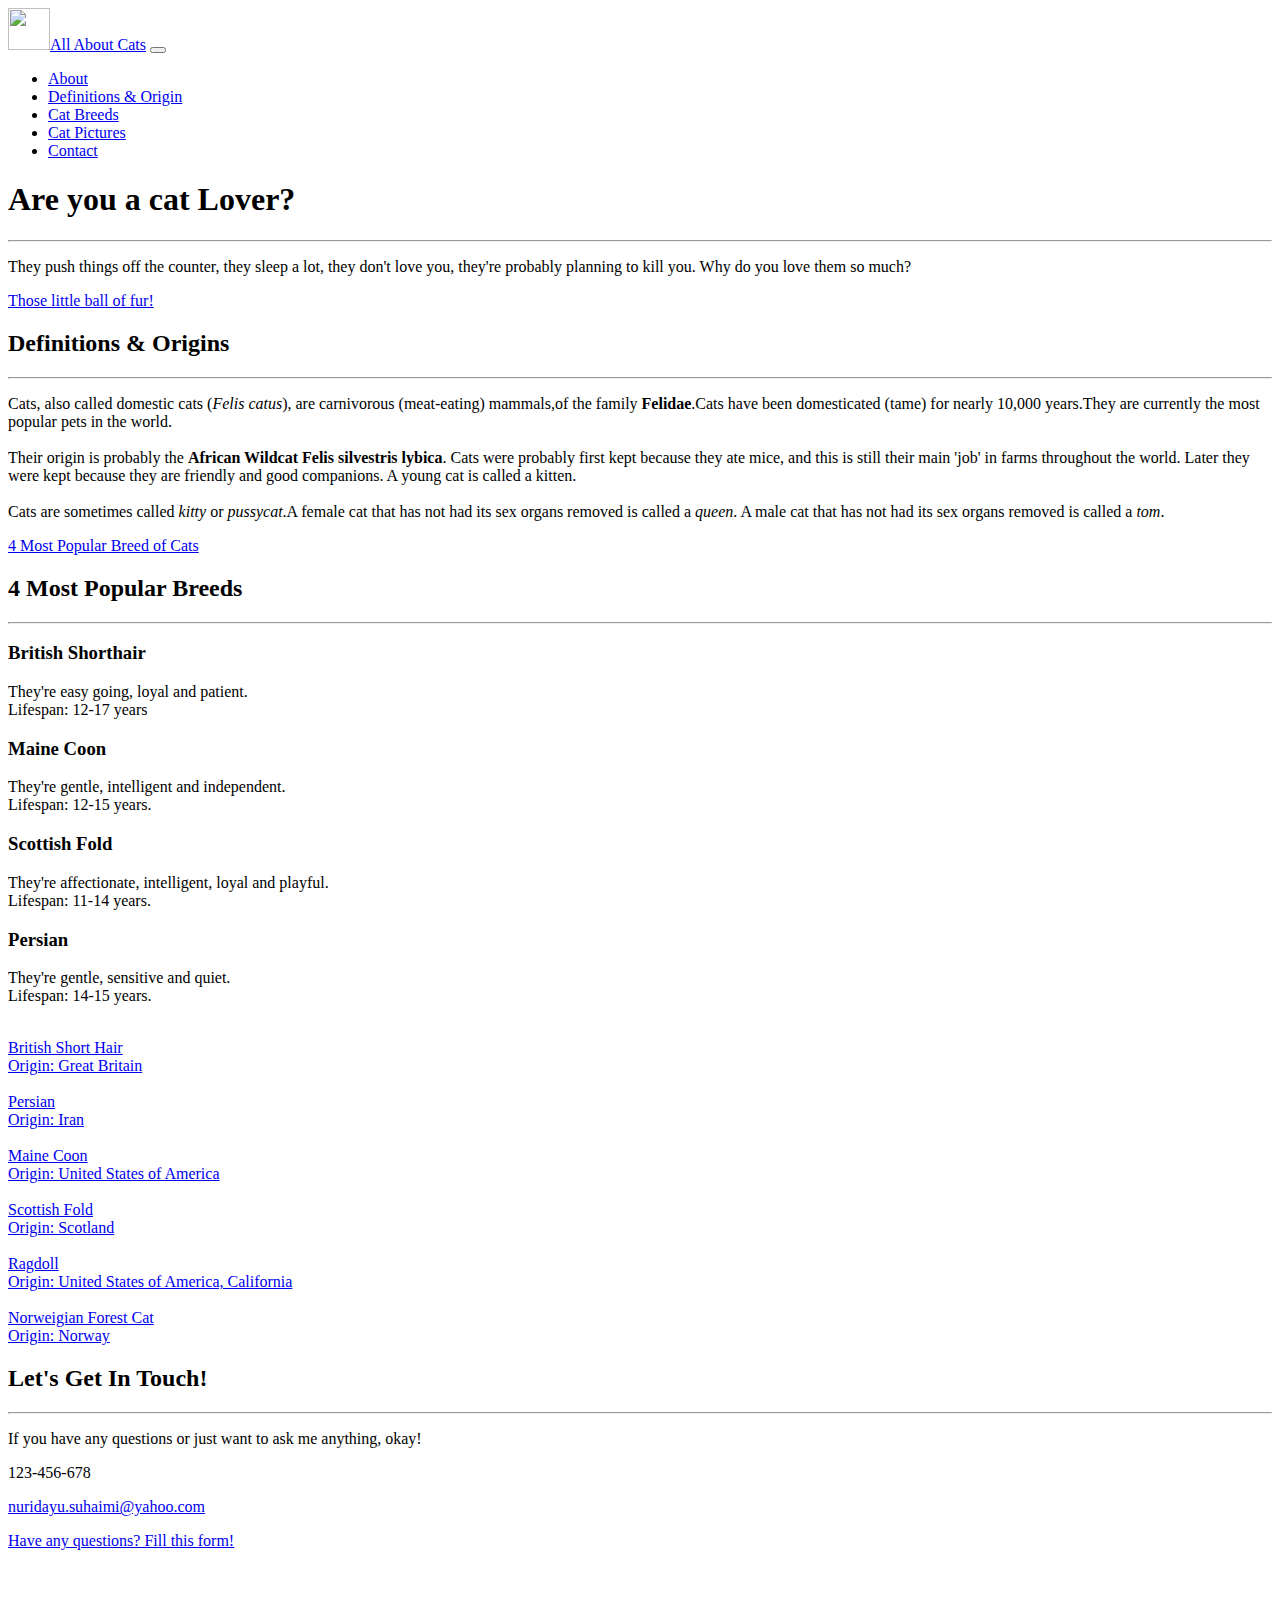
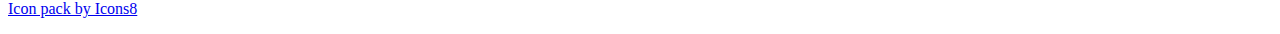
==== index.html @ e37a9d07 "Update index.html" ====
<!DOCTYPE html>
<html lang="en">

<head>

  <meta charset="utf-8">
  <meta name="viewport" content="width=device-width, initial-scale=1, shrink-to-fit=no">
  <meta name="description" content="">
  <meta name="author" content="">

  <title>All About Cats</title>

  <!-- Bootstrap core CSS -->
  <link href="vendor/bootstrap/css/bootstrap.min.css" rel="stylesheet">

  <!-- Custom fonts for this template -->
  <link href="vendor/font-awesome/css/font-awesome.min.css" rel="stylesheet" type="text/css">
  <link href='https://fonts.googleapis.com/css?family=Open+Sans:300italic,400italic,600italic,700italic,800italic,400,300,600,700,800' rel='stylesheet' type='text/css'>
  <link href='https://fonts.googleapis.com/css?family=Merriweather:400,300,300italic,400italic,700,700italic,900,900italic' rel='stylesheet' type='text/css'>

  <!-- Plugin CSS -->
  <link href="vendor/magnific-popup/magnific-popup.css" rel="stylesheet">

  <!-- Custom styles for this template -->
  <link href="css/creative.min.css" rel="stylesheet">

</head>

<body id="page-top">

  <!-- Navigation -->
  <nav class="navbar navbar-expand-lg navbar-light fixed-top" id="mainNav">
    <div class="container">

      <a class="navbar-brand js-scroll-trigger" href="index.html"><img src="https://png.icons8.com/dusk/50/000000/cat.png" height="42" width="42">All About Cats</a>
      <button class="navbar-toggler navbar-toggler-right" type="button" data-toggle="collapse" data-target="#navbarResponsive" aria-controls="navbarResponsive" aria-expanded="false" aria-label="Toggle navigation">
          <span class="navbar-toggler-icon"></span>
        </button>
      <div class="collapse navbar-collapse" id="navbarResponsive">
        <ul class="navbar-nav ml-auto">
          <li class="nav-item">
            <a class="nav-link js-scroll-trigger" href="about.html">About</a>
          </li>
          <li class="nav-item">
            <a class="nav-link js-scroll-trigger" href="#about">Definitions & Origin</a>
          </li>
          <li class="nav-item">
            <a class="nav-link js-scroll-trigger" href="#services">Cat Breeds</a>
          </li>
          <li class="nav-item">
            <a class="nav-link js-scroll-trigger" href="#portfolio">Cat Pictures</a>
          </li>
          <li class="nav-item">
            <a class="nav-link js-scroll-trigger" href="#contact">Contact</a>
          </li>
        </ul>
      </div>
    </div>
  </nav>

  <header class="masthead text-center text-white d-flex">
    <div class="container my-auto">
      <div class="row">
        <div class="col-lg-10 mx-auto">
          <h1 class="text-uppercase">
            <strong>Are you a cat Lover?</strong>
          </h1>
          <hr>
        </div>
        <div class="col-lg-8 mx-auto">
          <p class="text-faded mb-5">They push things off the counter, they sleep a lot, they don't love you, they're probably planning to kill you. Why do you love them so much?</p>
          <a class="btn btn-primary btn-xl js-scroll-trigger" href="#about">Those little ball of fur!</a>
        </div>
      </div>
    </div>
  </header>

  <section class="bg-primary" id="about">
    <div class="container">
      <div class="row">
        <div class="col-lg-8 mx-auto text-center">
          <h2 class="section-heading text-white">Definitions & Origins</h2>
          <hr class="light my-4">
          <p class="text-faded mb-4">Cats, also called domestic cats (<em>Felis catus</em>), are carnivorous (meat-eating) mammals,of the family
            <strong>Felidae</strong>.Cats have been domesticated (tame) for nearly 10,000 years.They are currently the most popular pets in the world.<br><br> Their origin is probably the <strong>African Wildcat Felis silvestris lybica</strong>. Cats
            were probably first kept because they ate mice, and this is still their main 'job' in farms throughout the world. Later they were kept because they are friendly and good companions. A young cat is called a kitten.<br><br> Cats are sometimes
            called <em>kitty</em> or <em>pussycat</em>.A female cat that has not had its sex organs removed is called a <em>queen</em>. A male cat that has not had its sex organs removed is called a <em>tom</em>.</p>
          <a class="btn btn-light btn-xl js-scroll-trigger" href="#services">4 Most Popular Breed of Cats</a>
        </div>
      </div>
    </div>
  </section>

  <section id="services">
    <div class="container">
      <div class="row">
        <div class="col-lg-12 text-center">
          <h2 class="section-heading">4 Most Popular Breeds</h2>
          <hr class="my-4">
        </div>
      </div>
    </div>
    <div class="container">
      <div class="row">
        <div class="col-lg-3 col-md-6 text-center">
          <div class="service-box mt-5 mx-auto">
            <!--<i class="fa fa-4x fa-diamond text-primary mb-3 sr-icons"></i>-->
            <h3 class="mb-3">British Shorthair</h3>
            <p class="text-muted mb-0">They're easy going, loyal and patient. <br> Lifespan: 12-17 years</p>
          </div>
        </div>
        <div class="col-lg-3 col-md-6 text-center">
          <div class="service-box mt-5 mx-auto">
            <!--<i class="fa fa-4x fa-paper-plane text-primary mb-3 sr-icons"></i>-->
            <h3 class="mb-3">Maine Coon</h3>
            <p class="text-muted mb-0">They're gentle, intelligent and independent. <br> Lifespan: 12-15 years.</p>
          </div>
        </div>
        <div class="col-lg-3 col-md-6 text-center">
          <div class="service-box mt-5 mx-auto">
            <!--<i class="fa fa-4x fa-newspaper-o text-primary mb-3 sr-icons"></i>-->
            <h3 class="mb-3">Scottish Fold</h3>
            <p class="text-muted mb-0">They're affectionate, intelligent, loyal and playful. <br> Lifespan: 11-14 years.</p>
          </div>
        </div>
        <div class="col-lg-3 col-md-6 text-center">
          <div class="service-box mt-5 mx-auto">
            <!--<i class="fa fa-4x fa-heart text-primary mb-3 sr-icons"></i>-->
            <h3 class="mb-3">Persian</h3>
            <p class="text-muted mb-0">They're gentle, sensitive and quiet. <br> Lifespan: 14-15 years.</p>
          </div>
        </div>
      </div>
    </div>
  </section>

  <section class="p-0" id="portfolio">
    <div class="container-fluid p-0">
      <div class="row no-gutters popup-gallery">
        <div class="col-lg-4 col-sm-6">
          <a class="portfolio-box" href="img/portfolio/fullsize/bsh.jpg">
              <img class="img-fluid" src="img/portfolio/thumbnails/bsh.jpg" alt="">
              <div class="portfolio-box-caption">
                <div class="portfolio-box-caption-content">
                  <div class="project-category text-faded">
                    British Short Hair
                  </div>
                  <div class="project-name">
                    Origin: Great Britain
                  </div>
                </div>
              </div>
            </a>
        </div>
        <div class="col-lg-4 col-sm-6">
          <a class="portfolio-box" href="img/portfolio/fullsize/persian.jpg">
              <img class="img-fluid" src="img/portfolio/thumbnails/persian.jpg" alt="">
              <div class="portfolio-box-caption">
                <div class="portfolio-box-caption-content">
                  <div class="project-category text-faded">
                    Persian
                  </div>
                  <div class="project-name">
                    Origin: Iran
                  </div>
                </div>
              </div>
            </a>
        </div>
        <div class="col-lg-4 col-sm-6">
          <a class="portfolio-box" href="img/portfolio/fullsize/mc.jpg">
              <img class="img-fluid" src="img/portfolio/thumbnails/mc.jpg" alt="">
              <div class="portfolio-box-caption">
                <div class="portfolio-box-caption-content">
                  <div class="project-category text-faded">
                    Maine Coon
                  </div>
                  <div class="project-name">
                    Origin: United States of America
                  </div>
                </div>
              </div>
            </a>
        </div>
        <div class="col-lg-4 col-sm-6">
          <a class="portfolio-box" href="img/portfolio/fullsize/sf.jpg">
              <img class="img-fluid" src="img/portfolio/thumbnails/sf.jpg" alt="">
              <div class="portfolio-box-caption">
                <div class="portfolio-box-caption-content">
                  <div class="project-category text-faded">
                    Scottish Fold
                  </div>
                  <div class="project-name">
                    Origin: Scotland
                  </div>
                </div>
              </div>
            </a>
        </div>
        <div class="col-lg-4 col-sm-6">
          <a class="portfolio-box" href="img/portfolio/fullsize/rag.jpg">
              <img class="img-fluid" src="img/portfolio/thumbnails/rag.jpg" alt="">
              <div class="portfolio-box-caption">
                <div class="portfolio-box-caption-content">
                  <div class="project-category text-faded">
                    Ragdoll
                  </div>
                  <div class="project-name">
                    Origin: United States of America, California
                  </div>
                </div>
              </div>
            </a>
        </div>
        <div class="col-lg-4 col-sm-6">
          <a class="portfolio-box" href="img/portfolio/fullsize/nfc.jpg">
              <img class="img-fluid" src="img/portfolio/thumbnails/nfc.jpg" alt="">
              <div class="portfolio-box-caption">
                <div class="portfolio-box-caption-content">
                  <div class="project-category text-faded">
                    Norweigian Forest Cat
                  </div>
                  <div class="project-name">
                    Origin: Norway
                  </div>
                </div>
              </div>
            </a>
        </div>
      </div>
    </div>
  </section>

  <section id="contact">
    <div class="container">
      <div class="row">
        <div class="col-lg-8 mx-auto text-center">
          <h2 class="section-heading">Let's Get In Touch!</h2>
          <hr class="my-4">
          <p class="mb-5">If you have any questions or just want to ask me anything, okay!</p>
        </div>
      </div>
      <div class="row">
        <div class="col-lg-4 ml-auto text-center">
          <i class="fa fa-phone fa-3x mb-3 sr-contact"></i>
          <p>123-456-678</p>
        </div>
        <div class="col-lg-4 mr-auto text-center">
          <i class="fa fa-envelope-o fa-3x mb-3 sr-contact"></i>
          <p>
            <a href="mailto:nuridayu.suhaimi@yahoo.com" target="_blank">nuridayu.suhaimi@yahoo.com</a>
          </p>
        </div>
        <div class="col-lg-4 mr-auto text-center">
          <i class="fa fa-comment fa-3x mb-3 sr-contact"></i>
          <p>
            <a href="https://goo.gl/forms/EgQrtEhRkOtf3vAT2" target="_blank">Have any questions? Fill this form!</a>
          </p>
        </div>
      </div>
      <br>
      <div class="row">

        <div class="col-lg-4 mr-auto text-right ">
          <p>
            <a href="https://facebook.com/nuridayusuhaimi" target="_blank"><i class="fa fa-facebook-f fa-3x mb-3 sr-contact"></i></a>
          </p>
        </div>
        <div class="col-lg-4 mr-auto text-center">
          <p>
            <a href="https://www.instagram.com/nridyushmi" target="_blank"><i class="fa fa-instagram fa-3x mb-3 sr-contact"></i></a>
          </p>
        </div>
        <div class="col-lg-4 mr-auto text-left">
          <p>
            <a href="https://www.twitter.com/nridyushmi" target="_blank"><i class="fa fa-twitter fa-3x mb-3 sr-contact"></i></a>
          </p>
        </div>

      </div>
    </div>
    <div class="col-lg-12 mr-auto text-center">
      <p>
        <a href="https://icons8.com">Icon pack by Icons8</a>
      </p>
    </div>


  </section>

  <!-- Bootstrap core JavaScript -->
  <script src="vendor/jquery/jquery.min.js"></script>
  <script src="vendor/bootstrap/js/bootstrap.bundle.min.js"></script>

  <!-- Plugin JavaScript -->
  <script src="vendor/jquery-easing/jquery.easing.min.js"></script>
  <script src="vendor/scrollreveal/scrollreveal.min.js"></script>
  <script src="vendor/magnific-popup/jquery.magnific-popup.min.js"></script>

  <!-- Custom scripts for this template -->
  <script src="js/creative.min.js"></script>

</body>

</html>
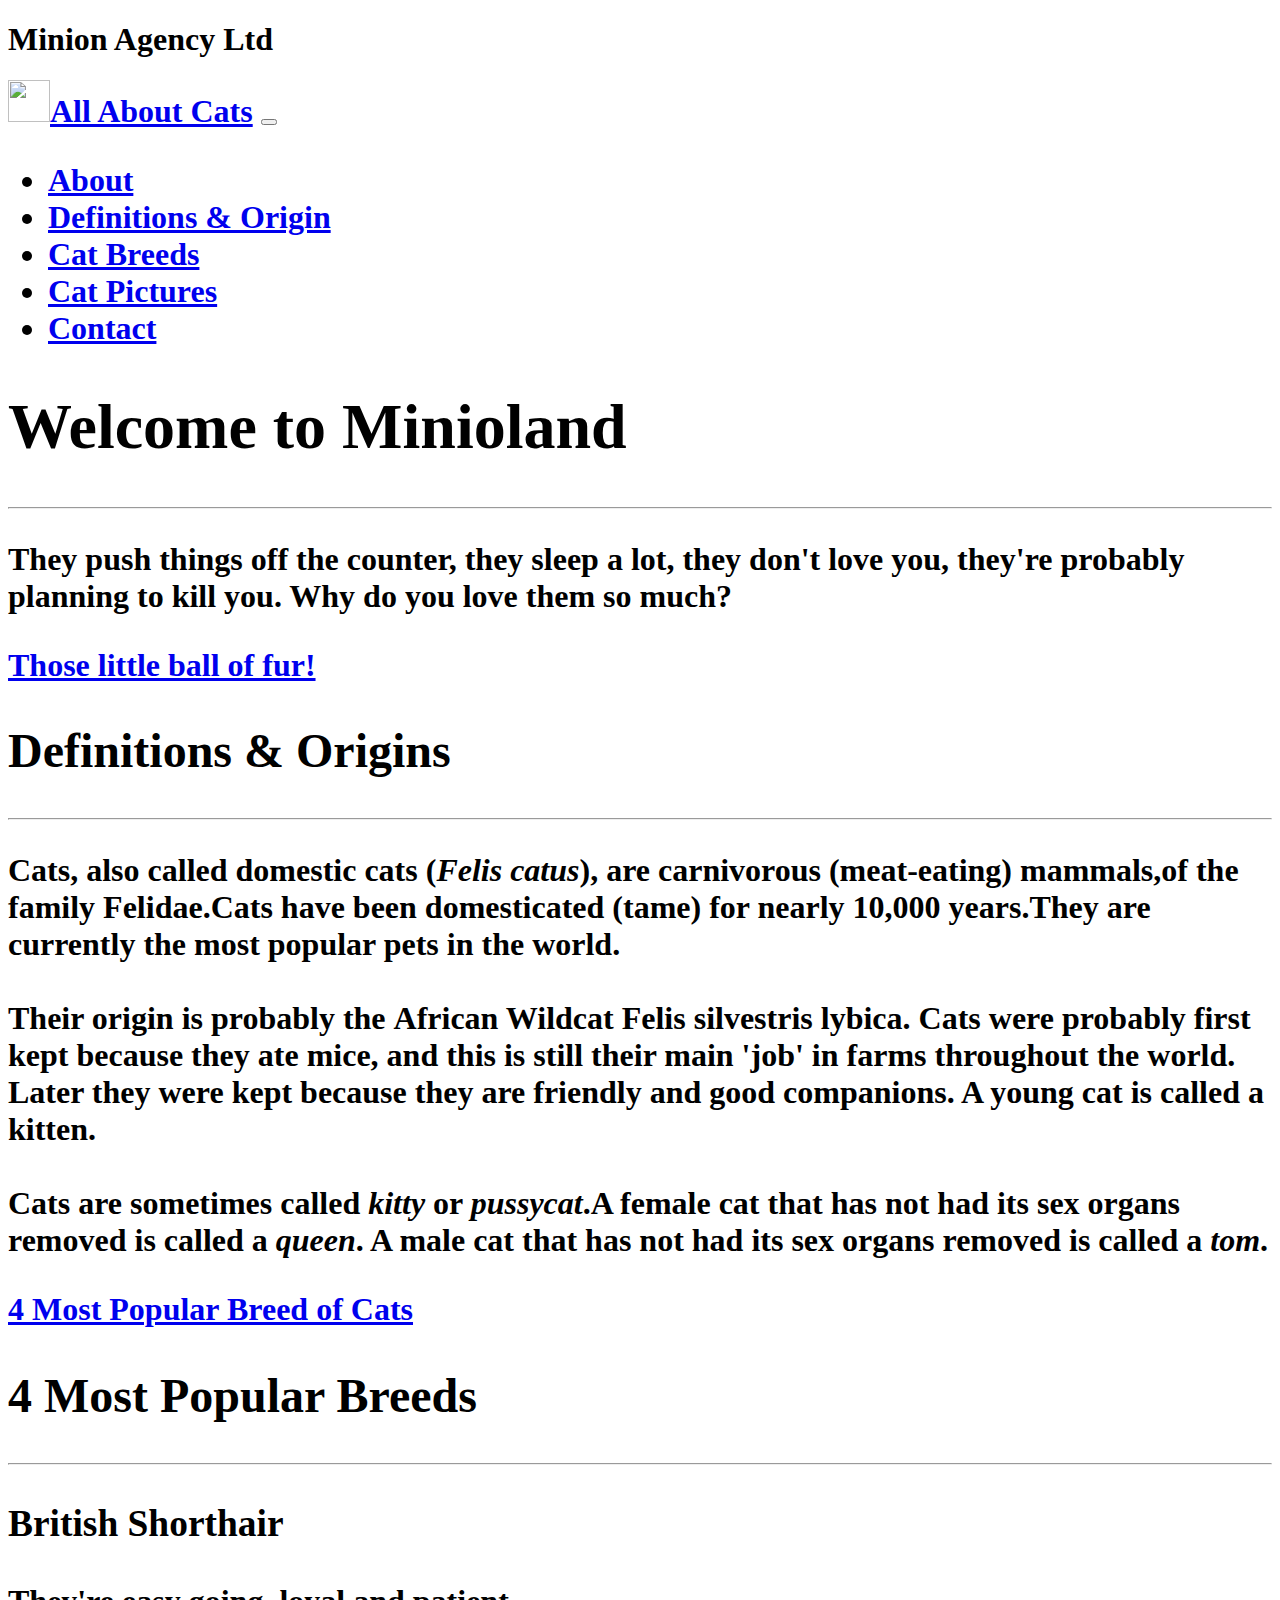
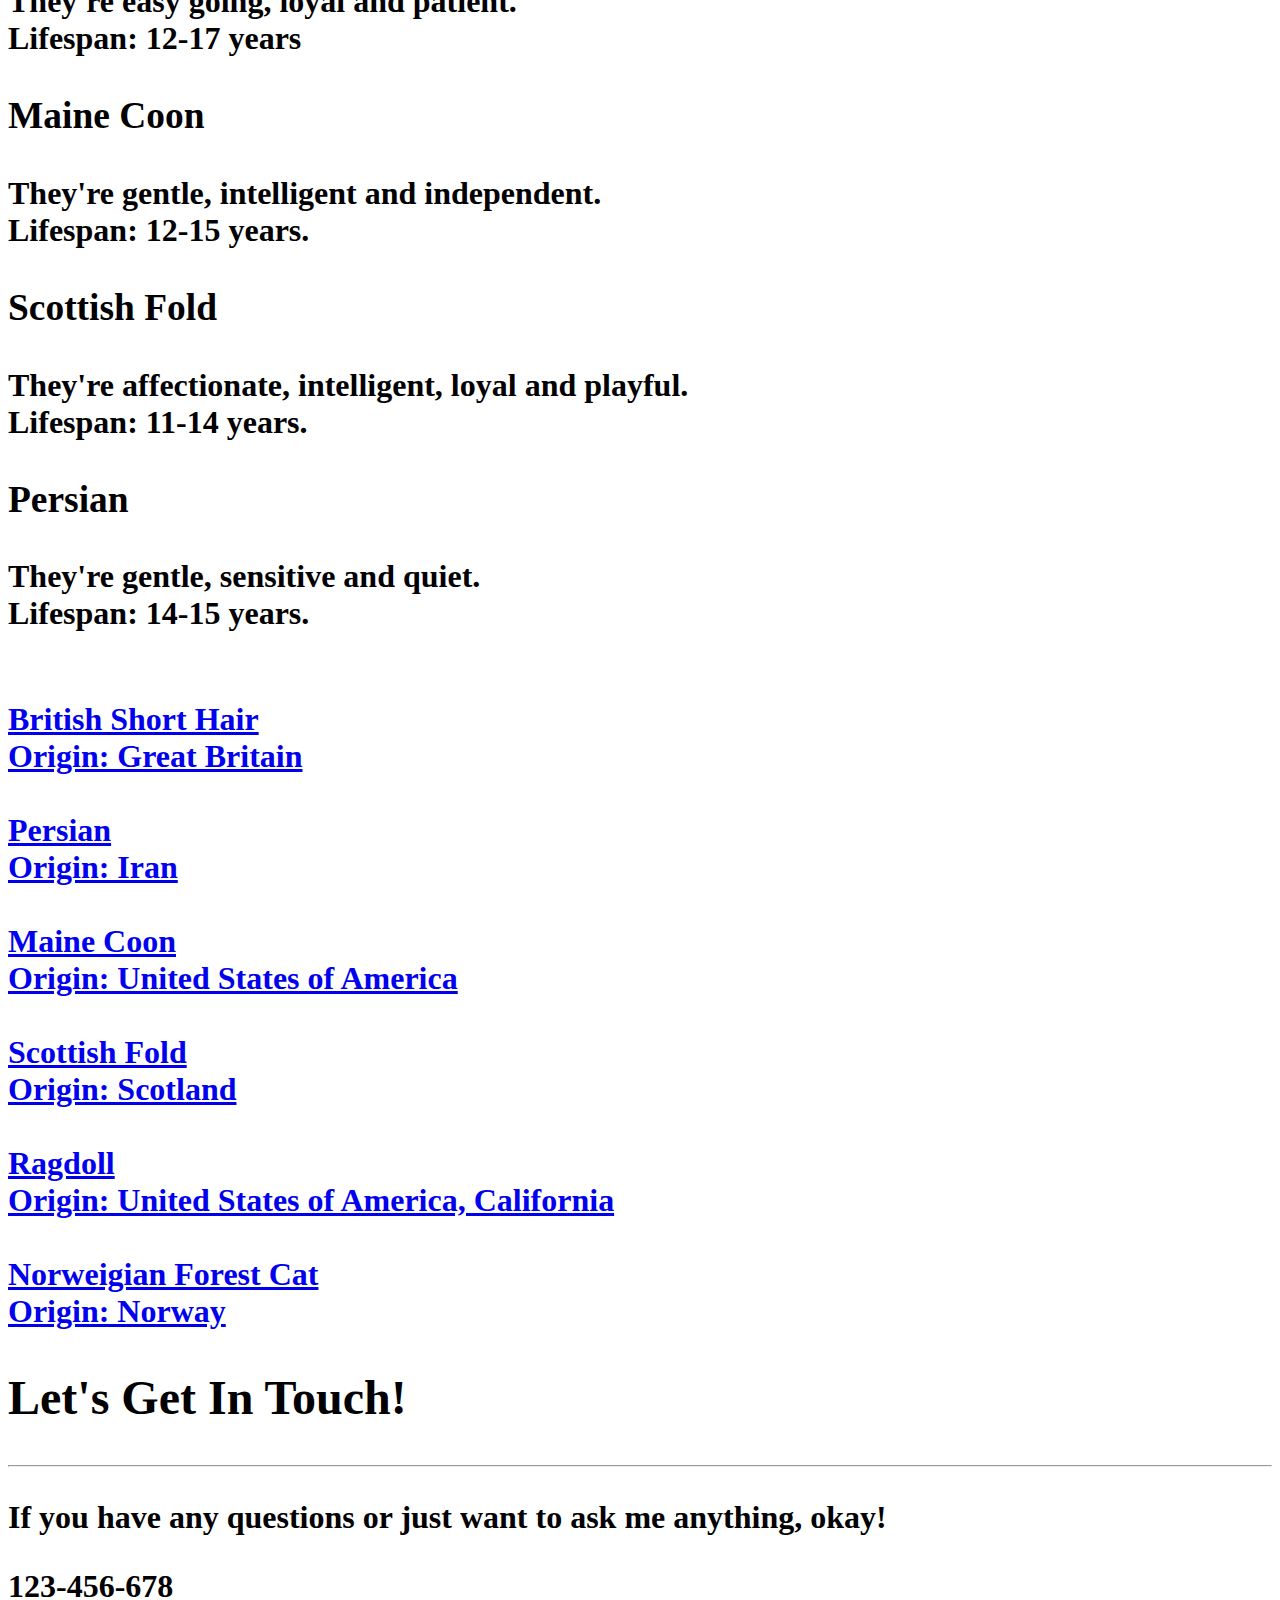
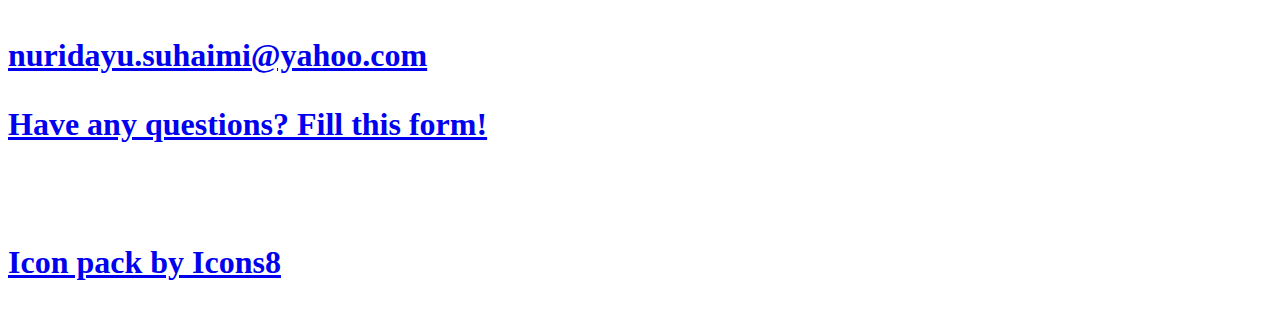
==== commit 2d193e09: "Website design" ====
--- a/index.html
+++ b/index.html
@@ -9,7 +9,8 @@
   <meta name="description" content="">
   <meta name="author" content="">
 
-  <title>All About Cats</title>
+  <title>Welcome to Minioland</title>
+  <h1> Minion Agency Ltd <h1>
 
   <!-- Bootstrap core CSS -->
   <link href="vendor/bootstrap/css/bootstrap.min.css" rel="stylesheet">
@@ -64,7 +65,7 @@
       <div class="row">
         <div class="col-lg-10 mx-auto">
           <h1 class="text-uppercase">
-            <strong>Are you a cat Lover?</strong>
+            <strong>Welcome to Minioland</strong>
           </h1>
           <hr>
         </div>
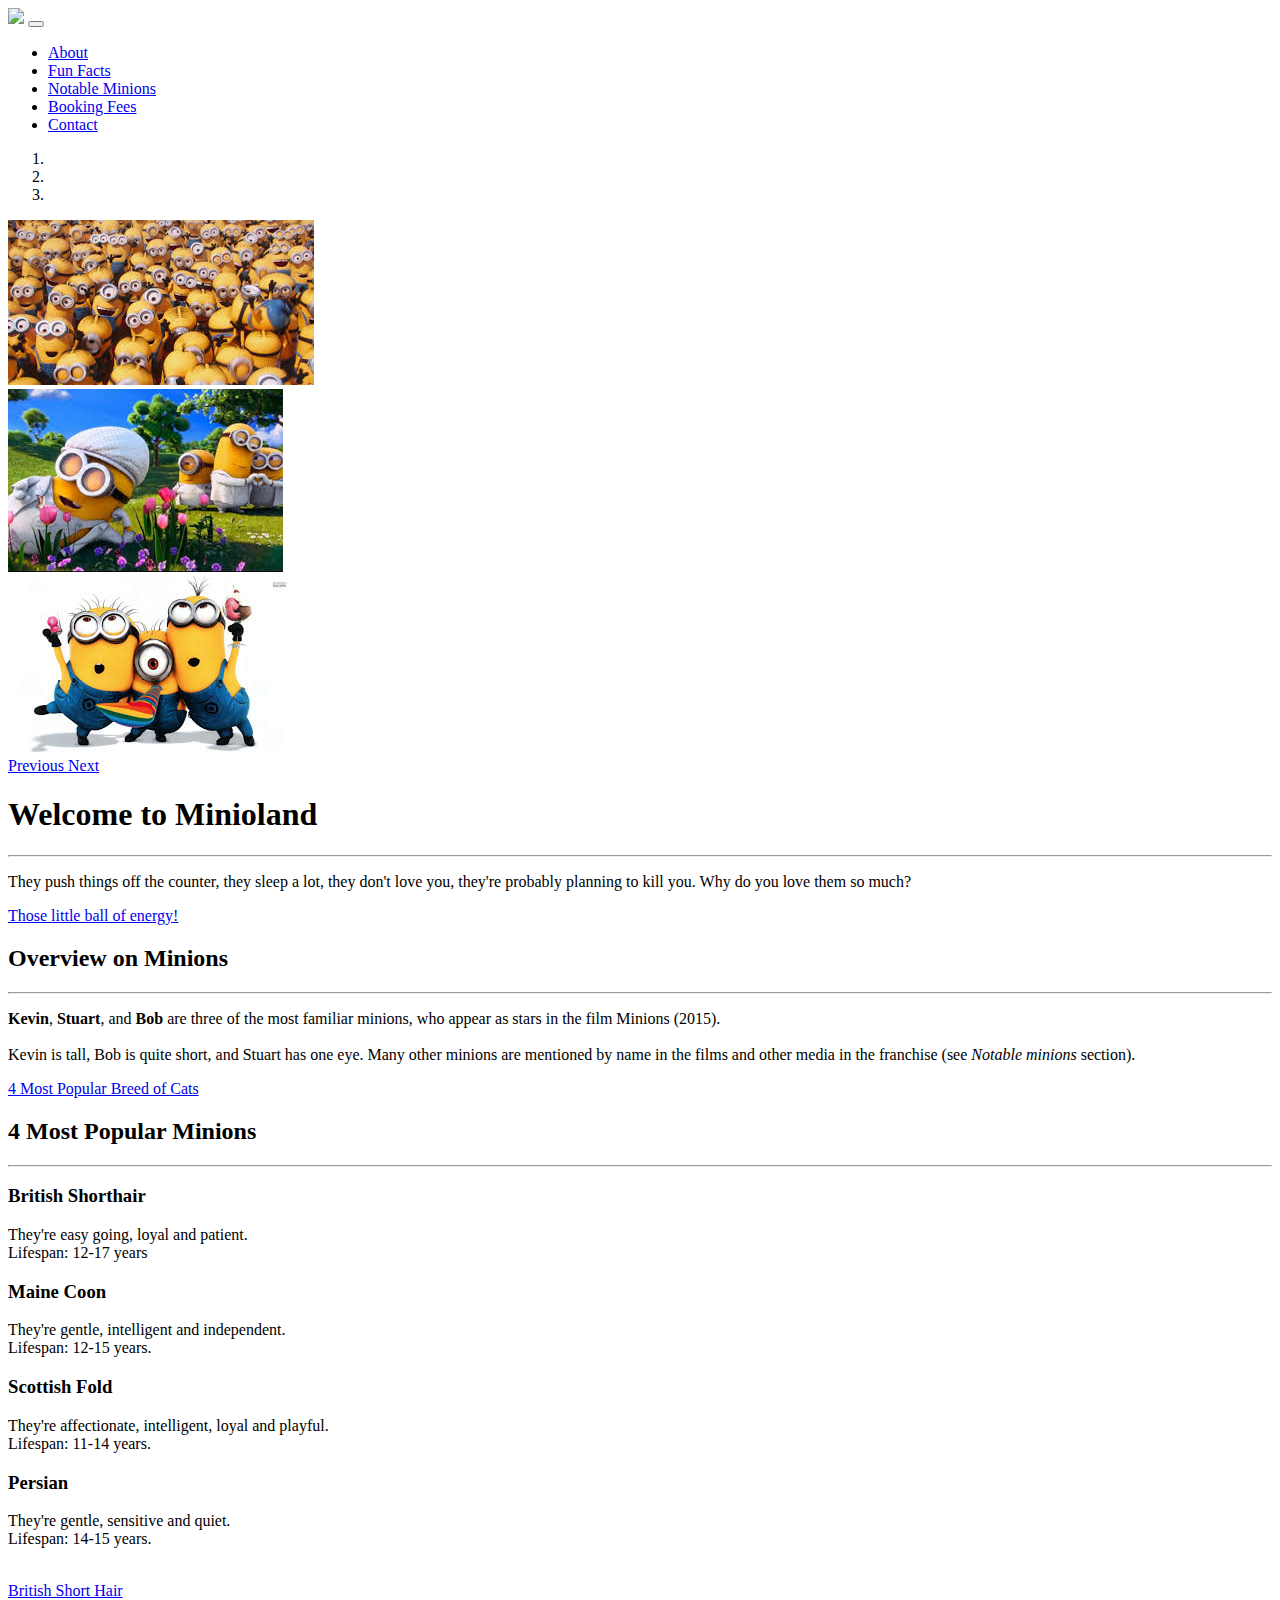
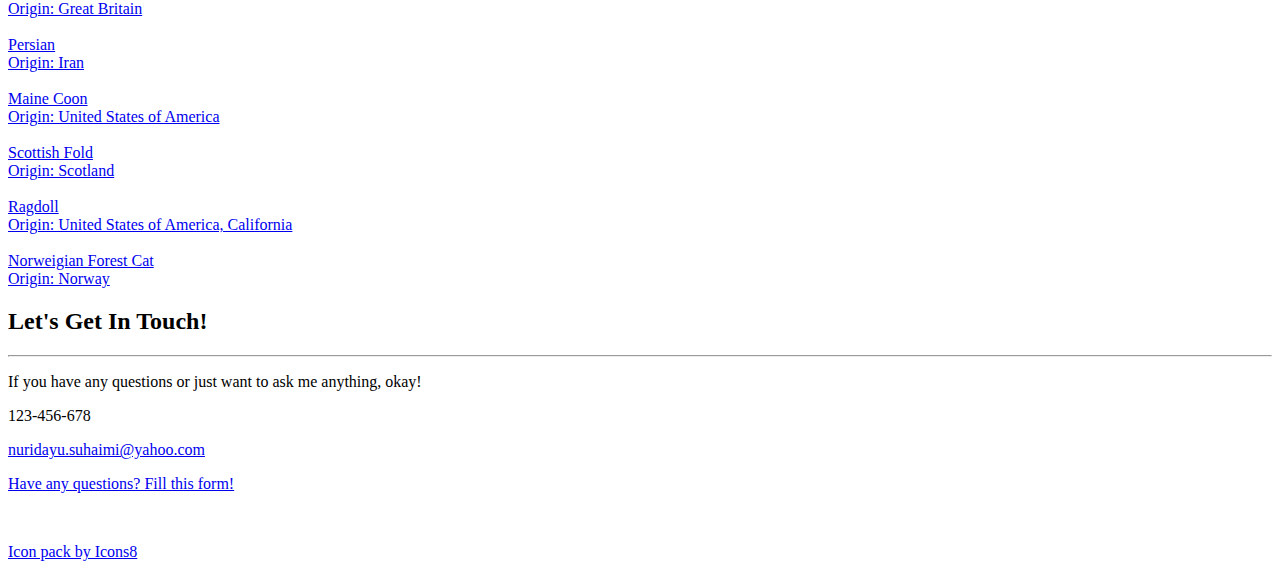
==== commit 1e0d6704: "button + content + carousel" ====
--- a/index.html
+++ b/index.html
@@ -1,18 +1,13 @@
 
 <!DOCTYPE html>
 <html lang="en">
-
-<head>
-
-  <meta charset="utf-8">
-  <meta name="viewport" content="width=device-width, initial-scale=1, shrink-to-fit=no">
-  <meta name="description" content="">
-  <meta name="author" content="">
-
-  <title>Welcome to Minioland</title>
-  <h1> Minion Agency Ltd <h1>
-
-  <!-- Bootstrap core CSS -->
+ <head>
+   <title>Minion Booking Agency</title>
+  
+   <meta charset="utf-8">
+   <meta name="viewport" content="width=device-width, initial-scale=1, shrink-to-fit=no">
+
+  <link rel="stylesheet" href="https://maxcdn.bootstrapcdn.com/bootstrap/4.0.0-beta.2/css/bootstrap.min.css" integrity="sha384-PsH8R72JQ3SOdhVi3uxftmaW6Vc51MKb0q5P2rRUpPvrszuE4W1povHYgTpBfshb" crossorigin="anonymous">
   <link href="vendor/bootstrap/css/bootstrap.min.css" rel="stylesheet">
 
   <!-- Custom fonts for this template -->
@@ -21,20 +16,17 @@
   <link href='https://fonts.googleapis.com/css?family=Merriweather:400,300,300italic,400italic,700,700italic,900,900italic' rel='stylesheet' type='text/css'>
 
   <!-- Plugin CSS -->
-  <link href="vendor/magnific-popup/magnific-popup.css" rel="stylesheet">
 
   <!-- Custom styles for this template -->
-  <link href="css/creative.min.css" rel="stylesheet">
 
 </head>
 
 <body id="page-top">
-
   <!-- Navigation -->
+
   <nav class="navbar navbar-expand-lg navbar-light fixed-top" id="mainNav">
     <div class="container">
-
-      <a class="navbar-brand js-scroll-trigger" href="index.html"><img src="https://png.icons8.com/dusk/50/000000/cat.png" height="42" width="42">All About Cats</a>
+      <a class="navbar-brand js-scroll-trigger" href="index.html"><img src="https://img.icons8.com/ios/50/000000/minion-2.png"></a>
       <button class="navbar-toggler navbar-toggler-right" type="button" data-toggle="collapse" data-target="#navbarResponsive" aria-controls="navbarResponsive" aria-expanded="false" aria-label="Toggle navigation">
           <span class="navbar-toggler-icon"></span>
         </button>
@@ -44,13 +36,13 @@
             <a class="nav-link js-scroll-trigger" href="about.html">About</a>
           </li>
           <li class="nav-item">
-            <a class="nav-link js-scroll-trigger" href="#about">Definitions & Origin</a>
-          </li>
-          <li class="nav-item">
-            <a class="nav-link js-scroll-trigger" href="#services">Cat Breeds</a>
-          </li>
-          <li class="nav-item">
-            <a class="nav-link js-scroll-trigger" href="#portfolio">Cat Pictures</a>
+            <a class="nav-link js-scroll-trigger" href="#about">Fun Facts</a>
+          </li>
+          <li class="nav-item">
+            <a class="nav-link js-scroll-trigger" href="#services">Notable Minions</a>
+          </li>
+          <li class="nav-item">
+            <a class="nav-link js-scroll-trigger" href="#portfolio">Booking Fees</a>
           </li>
           <li class="nav-item">
             <a class="nav-link js-scroll-trigger" href="#contact">Contact</a>
@@ -59,6 +51,35 @@
       </div>
     </div>
   </nav>
+
+  <div id="carouselExampleIndicators" class="carousel slide" data-ride="carousel">
+  <ol class="carousel-indicators">
+    <li data-target="#carouselExampleIndicators" data-slide-to="0" class="active"></li>
+    <li data-target="#carouselExampleIndicators" data-slide-to="1"></li>
+    <li data-target="#carouselExampleIndicators" data-slide-to="2"></li>
+  </ol>
+  <div class="carousel-inner">
+    <div class="carousel-item active">
+      <img class="d-block w-100" src="./images/minions1.jpg" alt="First slide">
+    </div>
+    <div class="carousel-item">
+      <img class="d-block w-100" src="./images/minions2.jpg" alt="Second slide">
+    </div>
+    <div class="carousel-item">
+      <img class="d-block w-100" src="./images/minions3.jpg" alt="Third slide">
+    </div>
+  </div>
+  <a class="carousel-control-prev" href="#carouselExampleIndicators" role="button" data-slide="prev">
+    <span class="carousel-control-prev-icon" aria-hidden="true"></span>
+    <span class="sr-only">Previous</span>
+  </a>
+  <a class="carousel-control-next" href="#carouselExampleIndicators" role="button" data-slide="next">
+    <span class="carousel-control-next-icon" aria-hidden="true"></span>
+    <span class="sr-only">Next</span>
+  </a>
+</div>
+
+
 
   <header class="masthead text-center text-white d-flex">
     <div class="container my-auto">
@@ -71,7 +92,7 @@
         </div>
         <div class="col-lg-8 mx-auto">
           <p class="text-faded mb-5">They push things off the counter, they sleep a lot, they don't love you, they're probably planning to kill you. Why do you love them so much?</p>
-          <a class="btn btn-primary btn-xl js-scroll-trigger" href="#about">Those little ball of fur!</a>
+          <a class="btn btn-primary btn-xl js-scroll-trigger" href="#about">Those little ball of energy!</a>
         </div>
       </div>
     </div>
@@ -81,12 +102,9 @@
     <div class="container">
       <div class="row">
         <div class="col-lg-8 mx-auto text-center">
-          <h2 class="section-heading text-white">Definitions & Origins</h2>
+          <h2 class="section-heading text-white">Overview on Minions</h2>
           <hr class="light my-4">
-          <p class="text-faded mb-4">Cats, also called domestic cats (<em>Felis catus</em>), are carnivorous (meat-eating) mammals,of the family
-            <strong>Felidae</strong>.Cats have been domesticated (tame) for nearly 10,000 years.They are currently the most popular pets in the world.<br><br> Their origin is probably the <strong>African Wildcat Felis silvestris lybica</strong>. Cats
-            were probably first kept because they ate mice, and this is still their main 'job' in farms throughout the world. Later they were kept because they are friendly and good companions. A young cat is called a kitten.<br><br> Cats are sometimes
-            called <em>kitty</em> or <em>pussycat</em>.A female cat that has not had its sex organs removed is called a <em>queen</em>. A male cat that has not had its sex organs removed is called a <em>tom</em>.</p>
+          <p class="text-faded mb-4"><strong>Kevin</strong>, <strong>Stuart</strong>, and <strong>Bob</strong> are three of the most familiar minions, who appear as stars in the film Minions (2015). <br><br> Kevin is tall, Bob is quite short, and Stuart has one eye. Many other minions are mentioned by name in the films and other media in the franchise (see <em>Notable minions </em> section).</p>
           <a class="btn btn-light btn-xl js-scroll-trigger" href="#services">4 Most Popular Breed of Cats</a>
         </div>
       </div>
@@ -97,7 +115,7 @@
     <div class="container">
       <div class="row">
         <div class="col-lg-12 text-center">
-          <h2 class="section-heading">4 Most Popular Breeds</h2>
+          <h2 class="section-heading">4 Most Popular Minions</h2>
           <hr class="my-4">
         </div>
       </div>
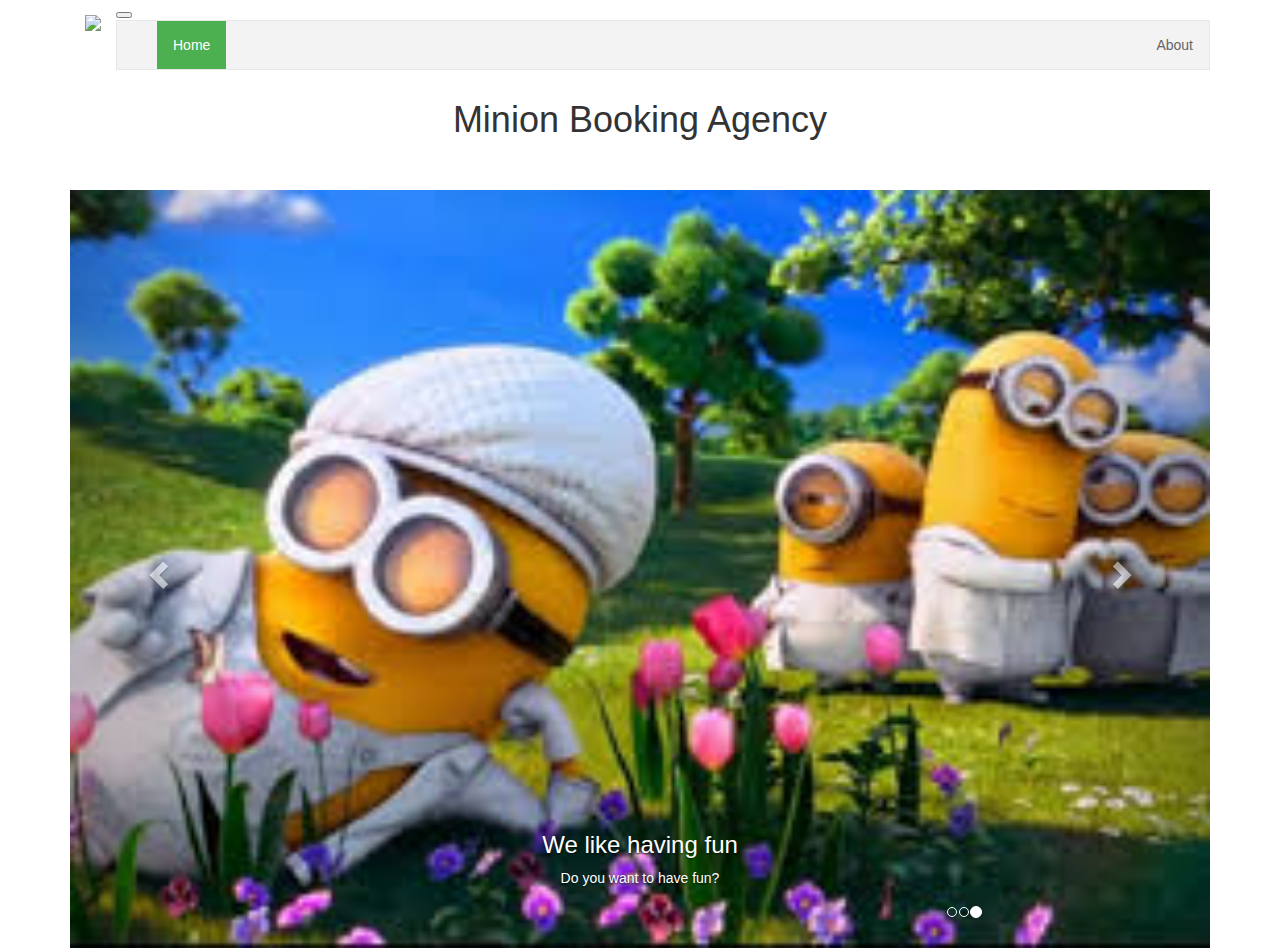
==== commit eaa3ce78: "Further website editing" ====
--- a/index.html
+++ b/index.html
@@ -1,325 +1,90 @@
-
 <!DOCTYPE html>
 <html lang="en">
- <head>
-   <title>Minion Booking Agency</title>
-  
-   <meta charset="utf-8">
-   <meta name="viewport" content="width=device-width, initial-scale=1, shrink-to-fit=no">
+<head>
+  <title>Minion Agency</title>
+  <meta charset="utf-8">
+  <meta name="viewport" content="width=device-width, initial-scale=1">
 
-  <link rel="stylesheet" href="https://maxcdn.bootstrapcdn.com/bootstrap/4.0.0-beta.2/css/bootstrap.min.css" integrity="sha384-PsH8R72JQ3SOdhVi3uxftmaW6Vc51MKb0q5P2rRUpPvrszuE4W1povHYgTpBfshb" crossorigin="anonymous">
-  <link href="vendor/bootstrap/css/bootstrap.min.css" rel="stylesheet">
-
-  <!-- Custom fonts for this template -->
-  <link href="vendor/font-awesome/css/font-awesome.min.css" rel="stylesheet" type="text/css">
-  <link href='https://fonts.googleapis.com/css?family=Open+Sans:300italic,400italic,600italic,700italic,800italic,400,300,600,700,800' rel='stylesheet' type='text/css'>
-  <link href='https://fonts.googleapis.com/css?family=Merriweather:400,300,300italic,400italic,700,700italic,900,900italic' rel='stylesheet' type='text/css'>
-
-  <!-- Plugin CSS -->
-
-  <!-- Custom styles for this template -->
+<link rel="stylesheet" href="css/index.css">
+  <link rel="stylesheet" href="https://maxcdn.bootstrapcdn.com/bootstrap/3.4.0/css/bootstrap.min.css">
+  <script src="https://ajax.googleapis.com/ajax/libs/jquery/3.3.1/jquery.min.js"></script>
+  <script src="https://maxcdn.bootstrapcdn.com/bootstrap/3.4.0/js/bootstrap.min.js"></script>
 
 </head>
 
-<body id="page-top">
-  <!-- Navigation -->
+<body>
 
-  <nav class="navbar navbar-expand-lg navbar-light fixed-top" id="mainNav">
+
+  <!-- Nav bar -->
+
     <div class="container">
+
       <a class="navbar-brand js-scroll-trigger" href="index.html"><img src="https://img.icons8.com/ios/50/000000/minion-2.png"></a>
       <button class="navbar-toggler navbar-toggler-right" type="button" data-toggle="collapse" data-target="#navbarResponsive" aria-controls="navbarResponsive" aria-expanded="false" aria-label="Toggle navigation">
           <span class="navbar-toggler-icon"></span>
         </button>
-      <div class="collapse navbar-collapse" id="navbarResponsive">
-        <ul class="navbar-nav ml-auto">
-          <li class="nav-item">
-            <a class="nav-link js-scroll-trigger" href="about.html">About</a>
-          </li>
-          <li class="nav-item">
-            <a class="nav-link js-scroll-trigger" href="#about">Fun Facts</a>
-          </li>
-          <li class="nav-item">
-            <a class="nav-link js-scroll-trigger" href="#services">Notable Minions</a>
-          </li>
-          <li class="nav-item">
-            <a class="nav-link js-scroll-trigger" href="#portfolio">Booking Fees</a>
-          </li>
-          <li class="nav-item">
-            <a class="nav-link js-scroll-trigger" href="#contact">Contact</a>
-          </li>
-        </ul>
+    <ul>
+
+    <li style="float:left"><a class="active" href="minionland.html">Home</a></li>
+    <li><a href="about.html">About</a></li>
+    
+  </ul>
+  </div>
+
+
+
+<div class="container">
+  <h1>Minion Booking Agency</h1>
+  <br>
+</br>
+
+  <div id="myCarousel" class="carousel slide" data-ride="carousel">
+    <!-- Indicators -->
+    <ol class="carousel-indicators">
+      <li data-target="#myCarousel" data-slide-to="0" class="active"></li>
+      <li data-target="#myCarousel" data-slide-to="1"></li>
+      <li data-target="#myCarousel" data-slide-to="2"></li>
+    </ol>
+
+    <!-- Wrapper for slides -->
+    <div class="carousel-inner">
+      <div class="item active">
+        <img src="images/minions2.jpg" alt="Minions" style="width:100%;"">
+        <div class="carousel-caption">
+         <h3>We like having fun</h3>
+         <p> Do you want to have fun?</p>
+       </div>
       </div>
-    </div>
-  </nav>
 
-  <div id="carouselExampleIndicators" class="carousel slide" data-ride="carousel">
-  <ol class="carousel-indicators">
-    <li data-target="#carouselExampleIndicators" data-slide-to="0" class="active"></li>
-    <li data-target="#carouselExampleIndicators" data-slide-to="1"></li>
-    <li data-target="#carouselExampleIndicators" data-slide-to="2"></li>
-  </ol>
-  <div class="carousel-inner">
-    <div class="carousel-item active">
-      <img class="d-block w-100" src="./images/minions1.jpg" alt="First slide">
-    </div>
-    <div class="carousel-item">
-      <img class="d-block w-100" src="./images/minions2.jpg" alt="Second slide">
-    </div>
-    <div class="carousel-item">
-      <img class="d-block w-100" src="./images/minions3.jpg" alt="Third slide">
+      <div class="item">
+        <img src="images/minions3.jpg" alt="Minions" style="width:100%;">
+        <div class="carousel-caption">
+         <h3>We like having fun</h3>
+         <p>and kids love US!</p>
+       </div>
+      </div>
+
+      <div class="item">
+        <img src="images/minions4.jpg" alt="New york" style="width:100%;">
+        <div class="carousel-caption">
+         <h3>We like having fun</h3>
+         <p>Book us for your celebrations or parties!</p>
+       </div>
+</div>
+    <!-- Left and right controls -->
+    <a class="left carousel-control" href="#myCarousel" data-slide="prev">
+      <span class="glyphicon glyphicon-chevron-left"></span>
+      <span class="sr-only">Previous</span>
+    </a>
+    <a class="right carousel-control" href="#myCarousel" data-slide="next">
+      <span class="glyphicon glyphicon-chevron-right"></span>
+      <span class="sr-only">Next</span>
+    </a>
     </div>
   </div>
-  <a class="carousel-control-prev" href="#carouselExampleIndicators" role="button" data-slide="prev">
-    <span class="carousel-control-prev-icon" aria-hidden="true"></span>
-    <span class="sr-only">Previous</span>
-  </a>
-  <a class="carousel-control-next" href="#carouselExampleIndicators" role="button" data-slide="next">
-    <span class="carousel-control-next-icon" aria-hidden="true"></span>
-    <span class="sr-only">Next</span>
-  </a>
 </div>
 
 
 
-  <header class="masthead text-center text-white d-flex">
-    <div class="container my-auto">
-      <div class="row">
-        <div class="col-lg-10 mx-auto">
-          <h1 class="text-uppercase">
-            <strong>Welcome to Minioland</strong>
-          </h1>
-          <hr>
-        </div>
-        <div class="col-lg-8 mx-auto">
-          <p class="text-faded mb-5">They push things off the counter, they sleep a lot, they don't love you, they're probably planning to kill you. Why do you love them so much?</p>
-          <a class="btn btn-primary btn-xl js-scroll-trigger" href="#about">Those little ball of energy!</a>
-        </div>
-      </div>
-    </div>
-  </header>
-
-  <section class="bg-primary" id="about">
-    <div class="container">
-      <div class="row">
-        <div class="col-lg-8 mx-auto text-center">
-          <h2 class="section-heading text-white">Overview on Minions</h2>
-          <hr class="light my-4">
-          <p class="text-faded mb-4"><strong>Kevin</strong>, <strong>Stuart</strong>, and <strong>Bob</strong> are three of the most familiar minions, who appear as stars in the film Minions (2015). <br><br> Kevin is tall, Bob is quite short, and Stuart has one eye. Many other minions are mentioned by name in the films and other media in the franchise (see <em>Notable minions </em> section).</p>
-          <a class="btn btn-light btn-xl js-scroll-trigger" href="#services">4 Most Popular Breed of Cats</a>
-        </div>
-      </div>
-    </div>
-  </section>
-
-  <section id="services">
-    <div class="container">
-      <div class="row">
-        <div class="col-lg-12 text-center">
-          <h2 class="section-heading">4 Most Popular Minions</h2>
-          <hr class="my-4">
-        </div>
-      </div>
-    </div>
-    <div class="container">
-      <div class="row">
-        <div class="col-lg-3 col-md-6 text-center">
-          <div class="service-box mt-5 mx-auto">
-            <!--<i class="fa fa-4x fa-diamond text-primary mb-3 sr-icons"></i>-->
-            <h3 class="mb-3">British Shorthair</h3>
-            <p class="text-muted mb-0">They're easy going, loyal and patient. <br> Lifespan: 12-17 years</p>
-          </div>
-        </div>
-        <div class="col-lg-3 col-md-6 text-center">
-          <div class="service-box mt-5 mx-auto">
-            <!--<i class="fa fa-4x fa-paper-plane text-primary mb-3 sr-icons"></i>-->
-            <h3 class="mb-3">Maine Coon</h3>
-            <p class="text-muted mb-0">They're gentle, intelligent and independent. <br> Lifespan: 12-15 years.</p>
-          </div>
-        </div>
-        <div class="col-lg-3 col-md-6 text-center">
-          <div class="service-box mt-5 mx-auto">
-            <!--<i class="fa fa-4x fa-newspaper-o text-primary mb-3 sr-icons"></i>-->
-            <h3 class="mb-3">Scottish Fold</h3>
-            <p class="text-muted mb-0">They're affectionate, intelligent, loyal and playful. <br> Lifespan: 11-14 years.</p>
-          </div>
-        </div>
-        <div class="col-lg-3 col-md-6 text-center">
-          <div class="service-box mt-5 mx-auto">
-            <!--<i class="fa fa-4x fa-heart text-primary mb-3 sr-icons"></i>-->
-            <h3 class="mb-3">Persian</h3>
-            <p class="text-muted mb-0">They're gentle, sensitive and quiet. <br> Lifespan: 14-15 years.</p>
-          </div>
-        </div>
-      </div>
-    </div>
-  </section>
-
-  <section class="p-0" id="portfolio">
-    <div class="container-fluid p-0">
-      <div class="row no-gutters popup-gallery">
-        <div class="col-lg-4 col-sm-6">
-          <a class="portfolio-box" href="img/portfolio/fullsize/bsh.jpg">
-              <img class="img-fluid" src="img/portfolio/thumbnails/bsh.jpg" alt="">
-              <div class="portfolio-box-caption">
-                <div class="portfolio-box-caption-content">
-                  <div class="project-category text-faded">
-                    British Short Hair
-                  </div>
-                  <div class="project-name">
-                    Origin: Great Britain
-                  </div>
-                </div>
-              </div>
-            </a>
-        </div>
-        <div class="col-lg-4 col-sm-6">
-          <a class="portfolio-box" href="img/portfolio/fullsize/persian.jpg">
-              <img class="img-fluid" src="img/portfolio/thumbnails/persian.jpg" alt="">
-              <div class="portfolio-box-caption">
-                <div class="portfolio-box-caption-content">
-                  <div class="project-category text-faded">
-                    Persian
-                  </div>
-                  <div class="project-name">
-                    Origin: Iran
-                  </div>
-                </div>
-              </div>
-            </a>
-        </div>
-        <div class="col-lg-4 col-sm-6">
-          <a class="portfolio-box" href="img/portfolio/fullsize/mc.jpg">
-              <img class="img-fluid" src="img/portfolio/thumbnails/mc.jpg" alt="">
-              <div class="portfolio-box-caption">
-                <div class="portfolio-box-caption-content">
-                  <div class="project-category text-faded">
-                    Maine Coon
-                  </div>
-                  <div class="project-name">
-                    Origin: United States of America
-                  </div>
-                </div>
-              </div>
-            </a>
-        </div>
-        <div class="col-lg-4 col-sm-6">
-          <a class="portfolio-box" href="img/portfolio/fullsize/sf.jpg">
-              <img class="img-fluid" src="img/portfolio/thumbnails/sf.jpg" alt="">
-              <div class="portfolio-box-caption">
-                <div class="portfolio-box-caption-content">
-                  <div class="project-category text-faded">
-                    Scottish Fold
-                  </div>
-                  <div class="project-name">
-                    Origin: Scotland
-                  </div>
-                </div>
-              </div>
-            </a>
-        </div>
-        <div class="col-lg-4 col-sm-6">
-          <a class="portfolio-box" href="img/portfolio/fullsize/rag.jpg">
-              <img class="img-fluid" src="img/portfolio/thumbnails/rag.jpg" alt="">
-              <div class="portfolio-box-caption">
-                <div class="portfolio-box-caption-content">
-                  <div class="project-category text-faded">
-                    Ragdoll
-                  </div>
-                  <div class="project-name">
-                    Origin: United States of America, California
-                  </div>
-                </div>
-              </div>
-            </a>
-        </div>
-        <div class="col-lg-4 col-sm-6">
-          <a class="portfolio-box" href="img/portfolio/fullsize/nfc.jpg">
-              <img class="img-fluid" src="img/portfolio/thumbnails/nfc.jpg" alt="">
-              <div class="portfolio-box-caption">
-                <div class="portfolio-box-caption-content">
-                  <div class="project-category text-faded">
-                    Norweigian Forest Cat
-                  </div>
-                  <div class="project-name">
-                    Origin: Norway
-                  </div>
-                </div>
-              </div>
-            </a>
-        </div>
-      </div>
-    </div>
-  </section>
-
-  <section id="contact">
-    <div class="container">
-      <div class="row">
-        <div class="col-lg-8 mx-auto text-center">
-          <h2 class="section-heading">Let's Get In Touch!</h2>
-          <hr class="my-4">
-          <p class="mb-5">If you have any questions or just want to ask me anything, okay!</p>
-        </div>
-      </div>
-      <div class="row">
-        <div class="col-lg-4 ml-auto text-center">
-          <i class="fa fa-phone fa-3x mb-3 sr-contact"></i>
-          <p>123-456-678</p>
-        </div>
-        <div class="col-lg-4 mr-auto text-center">
-          <i class="fa fa-envelope-o fa-3x mb-3 sr-contact"></i>
-          <p>
-            <a href="mailto:nuridayu.suhaimi@yahoo.com" target="_blank">nuridayu.suhaimi@yahoo.com</a>
-          </p>
-        </div>
-        <div class="col-lg-4 mr-auto text-center">
-          <i class="fa fa-comment fa-3x mb-3 sr-contact"></i>
-          <p>
-            <a href="https://goo.gl/forms/EgQrtEhRkOtf3vAT2" target="_blank">Have any questions? Fill this form!</a>
-          </p>
-        </div>
-      </div>
-      <br>
-      <div class="row">
-
-        <div class="col-lg-4 mr-auto text-right ">
-          <p>
-            <a href="https://facebook.com/nuridayusuhaimi" target="_blank"><i class="fa fa-facebook-f fa-3x mb-3 sr-contact"></i></a>
-          </p>
-        </div>
-        <div class="col-lg-4 mr-auto text-center">
-          <p>
-            <a href="https://www.instagram.com/nridyushmi" target="_blank"><i class="fa fa-instagram fa-3x mb-3 sr-contact"></i></a>
-          </p>
-        </div>
-        <div class="col-lg-4 mr-auto text-left">
-          <p>
-            <a href="https://www.twitter.com/nridyushmi" target="_blank"><i class="fa fa-twitter fa-3x mb-3 sr-contact"></i></a>
-          </p>
-        </div>
-
-      </div>
-    </div>
-    <div class="col-lg-12 mr-auto text-center">
-      <p>
-        <a href="https://icons8.com">Icon pack by Icons8</a>
-      </p>
-    </div>
-
-
-  </section>
-
-  <!-- Bootstrap core JavaScript -->
-  <script src="vendor/jquery/jquery.min.js"></script>
-  <script src="vendor/bootstrap/js/bootstrap.bundle.min.js"></script>
-
-  <!-- Plugin JavaScript -->
-  <script src="vendor/jquery-easing/jquery.easing.min.js"></script>
-  <script src="vendor/scrollreveal/scrollreveal.min.js"></script>
-  <script src="vendor/magnific-popup/jquery.magnific-popup.min.js"></script>
-
-  <!-- Custom scripts for this template -->
-  <script src="js/creative.min.js"></script>
-
 </body>
-
 </html>
--- a/css/index.css
+++ b/css/index.css
@@ -0,0 +1,44 @@
+
+body {
+  background-color: black;
+}
+
+h1 {
+  text-align: center;
+}
+
+ul {
+    list-style-type: none;
+    margin: 10;
+    padding: 10;
+    overflow: hidden;
+    border: 1px solid #e7e7e7;
+    background-color: #f3f3f3;
+    position: -webkit-sticky; /* Safari */
+ position: sticky;
+ top: 0;
+
+  }
+
+  li {
+    float: right;
+
+  }
+
+  li a {
+    display: block;
+    color: #666;
+    text-align: center;
+    padding: 14px 16px;
+    text-decoration: none;
+  }
+
+  li a:hover:not(.active) {
+    background-color: #ddd;
+  }
+
+  li a.active {
+    color: white;
+    background-color: #4CAF50;
+
+}
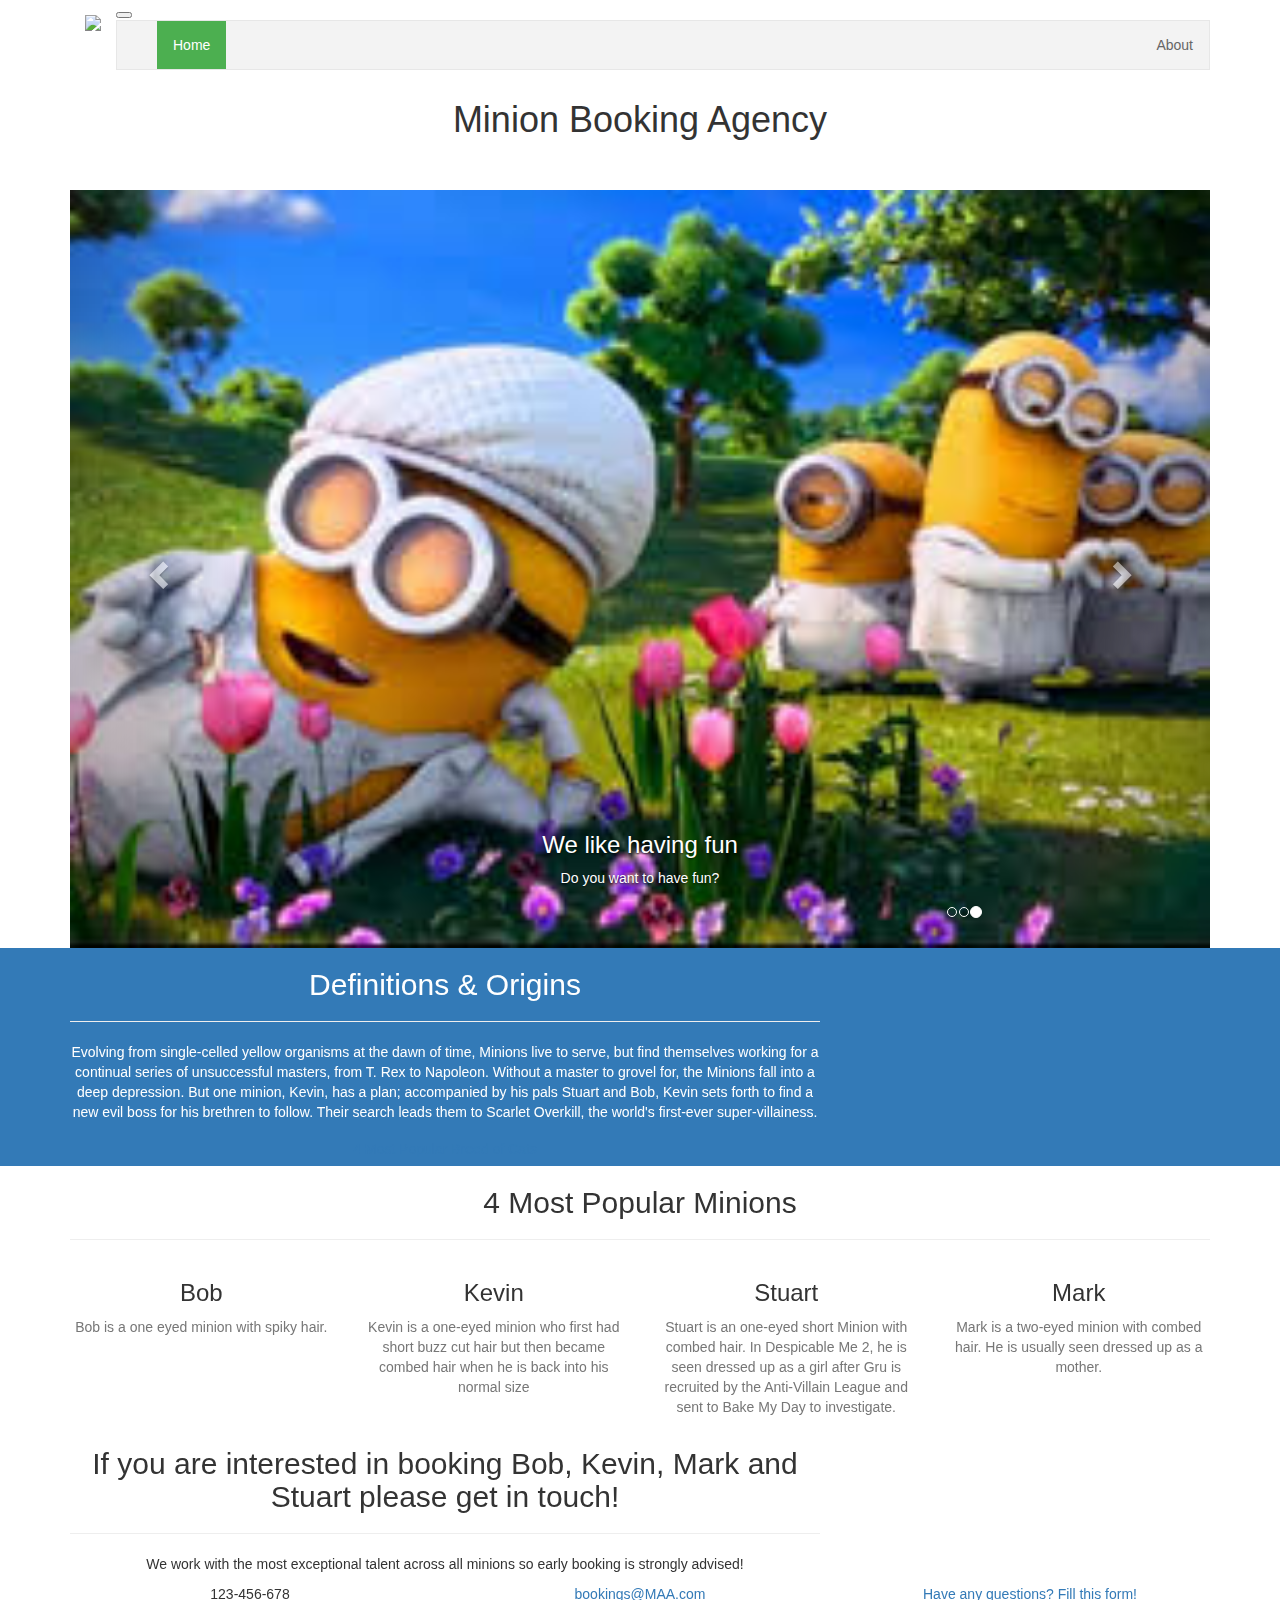
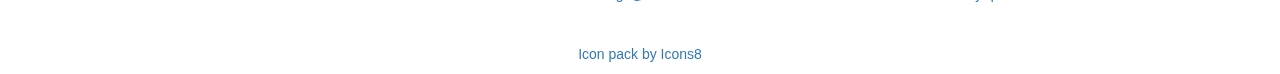
==== commit b456bc2d: "section & booking contact form" ====
--- a/index.html
+++ b/index.html
@@ -27,7 +27,7 @@
 
     <li style="float:left"><a class="active" href="minionland.html">Home</a></li>
     <li><a href="about.html">About</a></li>
-    
+
   </ul>
   </div>
 
@@ -84,7 +84,115 @@
   </div>
 </div>
 
+<section class="bg-primary" id="about">
+    <div class="container">
+      <div class="row">
+        <div class="col-lg-8 mx-auto text-center">
+          <h2 class="section-heading text-white">Definitions & Origins</h2>
+          <hr class="light my-4">
+          <p class="text-faded mb-4">Evolving from single-celled yellow organisms at the dawn of time, Minions live to serve, but find themselves working for a continual series of unsuccessful masters, from T. Rex to Napoleon. Without a master to grovel for, the Minions fall into a deep depression. But one minion, Kevin, has a plan; accompanied by his pals Stuart and Bob, Kevin sets forth to find a new evil boss for his brethren to follow. Their search leads them to Scarlet Overkill, the world's first-ever super-villainess.</p>
+          <a class="btn btn-light btn-xl js-scroll-trigger" href="#services">4 Most Popular Breed of Cats</a>
+        </div>
+      </div>
+    </div>
+  </section>
 
+  <section id="services">
+     <div class="container">
+       <div class="row">
+         <div class="col-lg-12 text-center">
+           <h2 class="section-heading">4 Most Popular Minions</h2>
+           <hr class="my-4">
+         </div>
+       </div>
+     </div>
+     <div class="container">
+      <div class="row">
+        <div class="col-lg-3 col-md-6 text-center">
+          <div class="service-box mt-5 mx-auto">
+            <!--<i class="fa fa-4x fa-diamond text-primary mb-3 sr-icons"></i>-->
+            <h3 class="mb-3">Bob</h3>
+            <p class="text-muted mb-0">Bob is a one eyed minion with spiky hair.</p>
+          </div>
+        </div>
+        <div class="col-lg-3 col-md-6 text-center">
+          <div class="service-box mt-5 mx-auto">
+            <!--<i class="fa fa-4x fa-paper-plane text-primary mb-3 sr-icons"></i>-->
+            <h3 class="mb-3">Kevin</h3>
+            <p class="text-muted mb-0">Kevin is a one-eyed minion who first had short buzz cut hair but then became combed hair when he is back into his normal size</p>
+          </div>
+        </div>
+        <div class="col-lg-3 col-md-6 text-center">
+          <div class="service-box mt-5 mx-auto">
+            <!--<i class="fa fa-4x fa-newspaper-o text-primary mb-3 sr-icons"></i>-->
+            <h3 class="mb-3">Stuart</h3>
+            <p class="text-muted mb-0">Stuart is an one-eyed short Minion with combed hair. In Despicable Me 2, he is seen dressed up as a girl after Gru is recruited by the Anti-Villain League and sent to Bake My Day to investigate.</p>
+          </div>
+        </div>
+        <div class="col-lg-3 col-md-6 text-center">
+          <div class="service-box mt-5 mx-auto">
+            <!--<i class="fa fa-4x fa-heart text-primary mb-3 sr-icons"></i>-->
+            <h3 class="mb-3">Mark</h3>
+            <p class="text-muted mb-0">Mark is a two-eyed minion with combed hair. He is usually seen dressed up as a mother.</p>
+          </div>
+        </div>
+      </div>
+    </div>
+  </section>
+
+  <section id="contact">
+      <div class="container">
+        <div class="row">
+          <div class="col-lg-8 mx-auto text-center">
+            <h2 class="section-heading">If you are interested in booking Bob, Kevin, Mark and Stuart please get in touch!</h2>
+            <hr class="my-4">
+            <p class="mb-5">We work with the most exceptional talent across all minions so early booking is strongly advised!</p>
+          </div>
+        </div>
+        <div class="row">
+          <div class="col-lg-4 ml-auto text-center">
+            <i class="fa fa-phone fa-3x mb-3 sr-contact"></i>
+            <p>123-456-678</p>
+          </div>
+          <div class="col-lg-4 mr-auto text-center">
+            <i class="fa fa-envelope-o fa-3x mb-3 sr-contact"></i>
+            <p>
+              <a href="mailto:bookings@MAA.com" target="_blank">bookings@MAA.com</a>
+            </p>
+          </div>
+          <div class="col-lg-4 mr-auto text-center">
+            <i class="fa fa-comment fa-3x mb-3 sr-contact"></i>
+            <p>
+              <a href="https://goo.gl/forms/EgQrtEhRkOtf3vAT2" target="_blank">Have any questions? Fill this form!</a>
+            </p>
+          </div>
+        </div>
+        <br>
+        <div class="row">
+
+          <div class="col-lg-4 mr-auto text-right ">
+            <p>
+              <a href="https://facebook.com/nuridayusuhaimi" target="_blank"><i class="fa fa-facebook-f fa-3x mb-3 sr-contact"></i></a>
+            </p>
+          </div>
+          <div class="col-lg-4 mr-auto text-center">
+            <p>
+              <a href="https://www.instagram.com/nridyushmi" target="_blank"><i class="fa fa-instagram fa-3x mb-3 sr-contact"></i></a>
+            </p>
+          </div>
+          <div class="col-lg-4 mr-auto text-left">
+            <p>
+              <a href="https://www.twitter.com/nridyushmi" target="_blank"><i class="fa fa-twitter fa-3x mb-3 sr-contact"></i></a>
+            </p>
+          </div>
+
+        </div>
+      </div>
+      <div class="col-lg-12 mr-auto text-center">
+        <p>
+          <a href="https://icons8.com">Icon pack by Icons8</a>
+        </p>
+      </div>
 
 </body>
 </html>
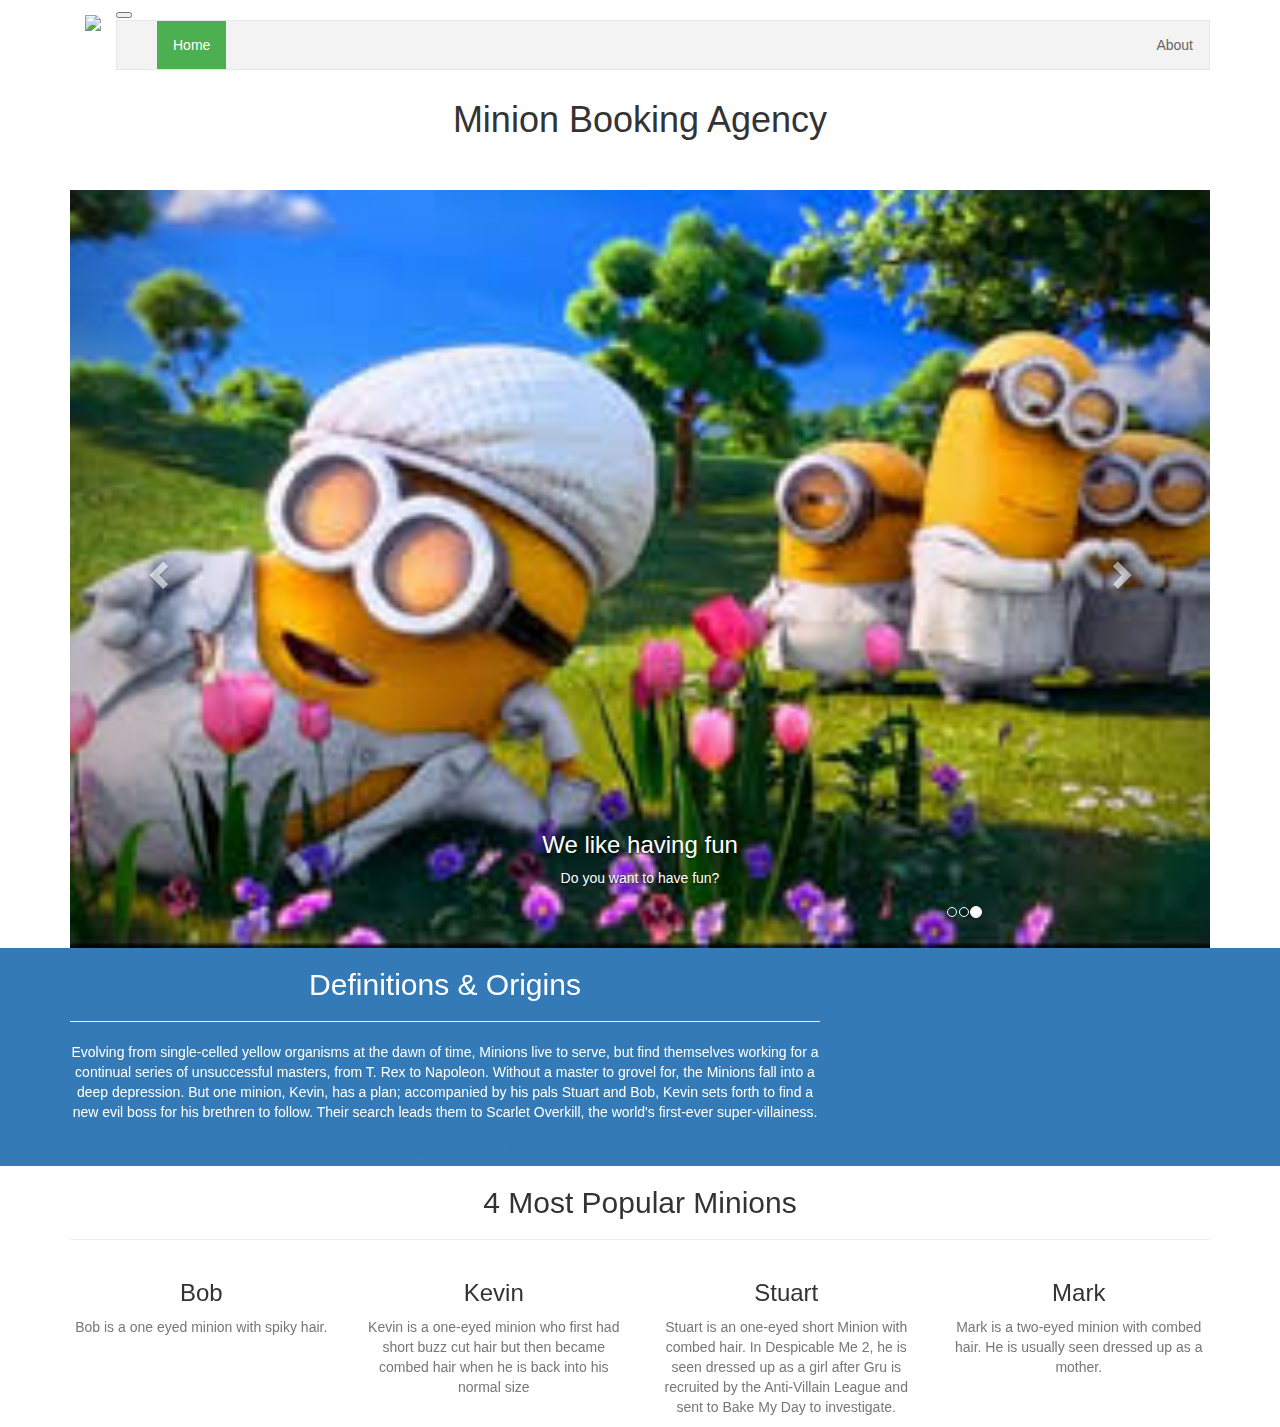
==== commit e9bdbad6: "updated index" ====
--- a/index.html
+++ b/index.html
@@ -140,59 +140,7 @@
     </div>
   </section>
 
-  <section id="contact">
-      <div class="container">
-        <div class="row">
-          <div class="col-lg-8 mx-auto text-center">
-            <h2 class="section-heading">If you are interested in booking Bob, Kevin, Mark and Stuart please get in touch!</h2>
-            <hr class="my-4">
-            <p class="mb-5">We work with the most exceptional talent across all minions so early booking is strongly advised!</p>
-          </div>
-        </div>
-        <div class="row">
-          <div class="col-lg-4 ml-auto text-center">
-            <i class="fa fa-phone fa-3x mb-3 sr-contact"></i>
-            <p>123-456-678</p>
-          </div>
-          <div class="col-lg-4 mr-auto text-center">
-            <i class="fa fa-envelope-o fa-3x mb-3 sr-contact"></i>
-            <p>
-              <a href="mailto:bookings@MAA.com" target="_blank">bookings@MAA.com</a>
-            </p>
-          </div>
-          <div class="col-lg-4 mr-auto text-center">
-            <i class="fa fa-comment fa-3x mb-3 sr-contact"></i>
-            <p>
-              <a href="https://goo.gl/forms/EgQrtEhRkOtf3vAT2" target="_blank">Have any questions? Fill this form!</a>
-            </p>
-          </div>
-        </div>
-        <br>
-        <div class="row">
-
-          <div class="col-lg-4 mr-auto text-right ">
-            <p>
-              <a href="https://facebook.com/nuridayusuhaimi" target="_blank"><i class="fa fa-facebook-f fa-3x mb-3 sr-contact"></i></a>
-            </p>
-          </div>
-          <div class="col-lg-4 mr-auto text-center">
-            <p>
-              <a href="https://www.instagram.com/nridyushmi" target="_blank"><i class="fa fa-instagram fa-3x mb-3 sr-contact"></i></a>
-            </p>
-          </div>
-          <div class="col-lg-4 mr-auto text-left">
-            <p>
-              <a href="https://www.twitter.com/nridyushmi" target="_blank"><i class="fa fa-twitter fa-3x mb-3 sr-contact"></i></a>
-            </p>
-          </div>
-
-        </div>
-      </div>
-      <div class="col-lg-12 mr-auto text-center">
-        <p>
-          <a href="https://icons8.com">Icon pack by Icons8</a>
-        </p>
-      </div>
+  
 
 </body>
 </html>
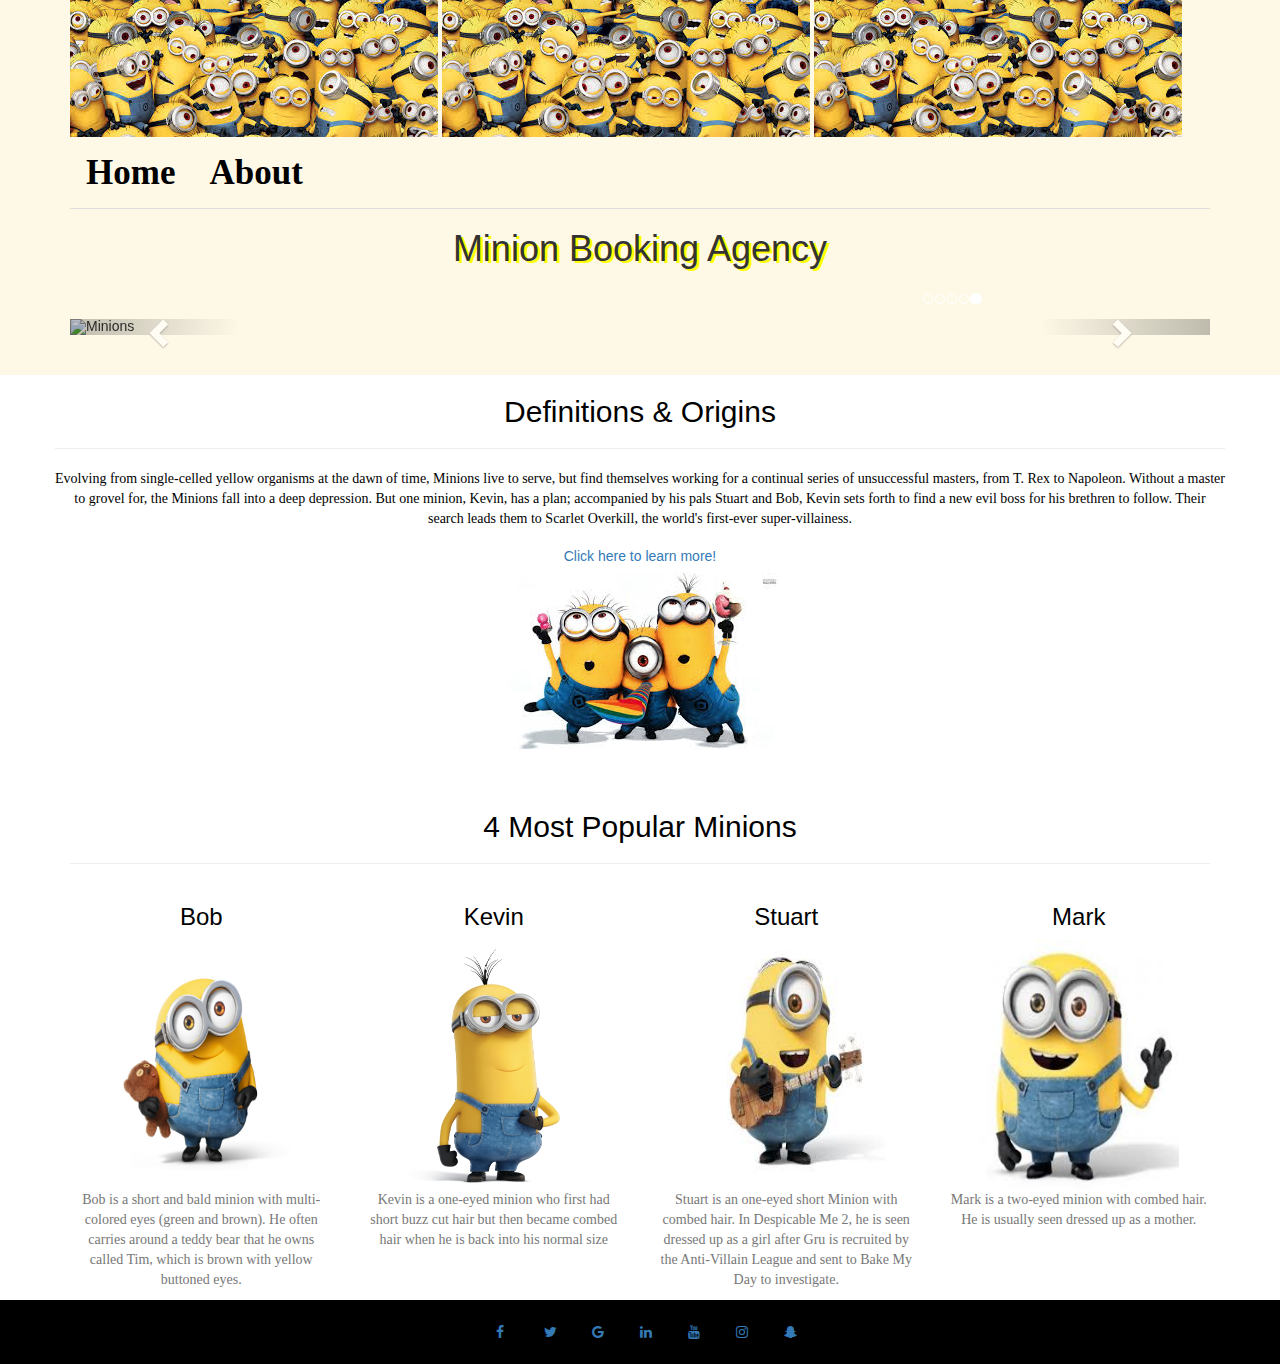
==== commit a1e82538: "Website design" ====
--- a/index.html
+++ b/index.html
@@ -9,32 +9,43 @@
   <link rel="stylesheet" href="https://maxcdn.bootstrapcdn.com/bootstrap/3.4.0/css/bootstrap.min.css">
   <script src="https://ajax.googleapis.com/ajax/libs/jquery/3.3.1/jquery.min.js"></script>
   <script src="https://maxcdn.bootstrapcdn.com/bootstrap/3.4.0/js/bootstrap.min.js"></script>
+  <link rel="stylesheet" href="https://cdnjs.cloudflare.com/ajax/libs/font-awesome/4.7.0/css/font-awesome.min.css">
 
 </head>
 
-<body>
+<body style="background-color:#FEF9E7;">
+
+
+   <div id="Wrapper"
+  <div class="container" id="header">
+    <a data-tracking="Site Nav,Site Nav Clicked,Home" href="index.html" id="header">
+      <img src="images/headerr.jpg" align="centre" alt=""></a>      <img src="images/headerr.jpg" align="centre" alt=""></a>
+      <img src="images/headerr.jpg" align="centre" alt=""></a>
+
+    </div>
 
 
   <!-- Nav bar -->
 
     <div class="container">
 
-      <a class="navbar-brand js-scroll-trigger" href="index.html"><img src="https://img.icons8.com/ios/50/000000/minion-2.png"></a>
-      <button class="navbar-toggler navbar-toggler-right" type="button" data-toggle="collapse" data-target="#navbarResponsive" aria-controls="navbarResponsive" aria-expanded="false" aria-label="Toggle navigation">
-          <span class="navbar-toggler-icon"></span>
-        </button>
-    <ul>
-
-    <li style="float:left"><a class="active" href="minionland.html">Home</a></li>
-    <li><a href="about.html">About</a></li>
-
+
+      <ul class= "nav nav-tabs">
+        <li >
+    <li role="presentation" style="float:left"><a class="active" href="index.html">Home</a></li>
+    <li role="presentation"><a href="about.html">About </a></li>
   </ul>
-  </div>
+
+
+
+</div>
+
 
 
 
 <div class="container">
   <h1>Minion Booking Agency</h1>
+
   <br>
 </br>
 
@@ -44,31 +55,50 @@
       <li data-target="#myCarousel" data-slide-to="0" class="active"></li>
       <li data-target="#myCarousel" data-slide-to="1"></li>
       <li data-target="#myCarousel" data-slide-to="2"></li>
+      <li data-target="#myCarousel" data-slide-to="3"></li>
+      <li data-target="#myCarousel" data-slide-to="4"></li>
+
     </ol>
 
     <!-- Wrapper for slides -->
     <div class="carousel-inner">
       <div class="item active">
-        <img src="images/minions2.jpg" alt="Minions" style="width:100%;"">
+        <img src="http://www.minionnation.co.uk/images/gallery/Minions-Gallery-01.jpg" alt="Minions" style="width:100%;">
+        <div class="carousel-caption">
+         <h3>Hey there!</h3>
+       </div>
+      </div>
+
+      <div class="item">
+        <img src="http://www.minionnation.co.uk/images/gallery/Minions-Gallery-02.jpg" alt="Minions" style="width:100%;">
+        <div class="carousel-caption">
+         <h3>Do you want to have fun?</h3>
+
+       </div>
+      </div>
+
+      <div class="item">
+        <img src="http://www.minionnation.co.uk/images/gallery/Minions-Gallery-03.jpg" alt="New york" style="width:100%;">
         <div class="carousel-caption">
          <h3>We like having fun</h3>
-         <p> Do you want to have fun?</p>
-       </div>
-      </div>
-
-      <div class="item">
-        <img src="images/minions3.jpg" alt="Minions" style="width:100%;">
-        <div class="carousel-caption">
-         <h3>We like having fun</h3>
-         <p>and kids love US!</p>
-       </div>
-      </div>
-
-      <div class="item">
-        <img src="images/minions4.jpg" alt="New york" style="width:100%;">
-        <div class="carousel-caption">
-         <h3>We like having fun</h3>
-         <p>Book us for your celebrations or parties!</p>
+
+       </div>
+     </div>
+
+       <div class="item">
+         <img src="http://www.minionnation.co.uk/images/gallery/Minions-Gallery-04.jpg" alt="New york" style="width:100%;">
+         <div class="carousel-caption">
+          <h3>and kids love US!</h3>
+
+        </div>
+      </div>
+
+        <div class="item">
+          <img src="http://www.minionnation.co.uk/images/gallery/Minions-Gallery-05.jpg" alt="New york" style="width:100%;">
+          <div class="carousel-caption">
+           <h3>Book us for your celebrations or parties!</h3>
+
+         </div>
        </div>
 </div>
     <!-- Left and right controls -->
@@ -84,19 +114,31 @@
   </div>
 </div>
 
+<br>
+</br>
+
+
 <section class="bg-primary" id="about">
+
     <div class="container">
       <div class="row">
-        <div class="col-lg-8 mx-auto text-center">
+
           <h2 class="section-heading text-white">Definitions & Origins</h2>
           <hr class="light my-4">
           <p class="text-faded mb-4">Evolving from single-celled yellow organisms at the dawn of time, Minions live to serve, but find themselves working for a continual series of unsuccessful masters, from T. Rex to Napoleon. Without a master to grovel for, the Minions fall into a deep depression. But one minion, Kevin, has a plan; accompanied by his pals Stuart and Bob, Kevin sets forth to find a new evil boss for his brethren to follow. Their search leads them to Scarlet Overkill, the world's first-ever super-villainess.</p>
-          <a class="btn btn-light btn-xl js-scroll-trigger" href="#services">4 Most Popular Breed of Cats</a>
-        </div>
-      </div>
-    </div>
-  </section>
-
+          <a class="btn btn-light btn-xl js-scroll-trigger" href="about.html">Click here to learn more!</a>
+        </div>
+      </div>
+    </div>
+
+<div>
+  <img src="images/minions3.jpg">
+</div>
+
+
+<!-- 4 most popular minions-->
+
+<br></br>
   <section id="services">
      <div class="container">
        <div class="row">
@@ -112,13 +154,16 @@
           <div class="service-box mt-5 mx-auto">
             <!--<i class="fa fa-4x fa-diamond text-primary mb-3 sr-icons"></i>-->
             <h3 class="mb-3">Bob</h3>
-            <p class="text-muted mb-0">Bob is a one eyed minion with spiky hair.</p>
-          </div>
-        </div>
+            <img src='css/bob.jpg' alt="Example" width="200" height="250">
+            <p class="text-muted mb-0">Bob is a short and bald minion with multi-colored eyes (green and brown). He often carries around a teddy bear that he owns called Tim, which is brown with yellow buttoned eyes.</p>
+          </div>
+        </div>
+
         <div class="col-lg-3 col-md-6 text-center">
           <div class="service-box mt-5 mx-auto">
             <!--<i class="fa fa-4x fa-paper-plane text-primary mb-3 sr-icons"></i>-->
             <h3 class="mb-3">Kevin</h3>
+            <img src='images/kevin.png'alt="Example" width="200" height="250">
             <p class="text-muted mb-0">Kevin is a one-eyed minion who first had short buzz cut hair but then became combed hair when he is back into his normal size</p>
           </div>
         </div>
@@ -126,6 +171,7 @@
           <div class="service-box mt-5 mx-auto">
             <!--<i class="fa fa-4x fa-newspaper-o text-primary mb-3 sr-icons"></i>-->
             <h3 class="mb-3">Stuart</h3>
+            <img src='css/stuart.jpg'alt="Example" width="200" height="250">
             <p class="text-muted mb-0">Stuart is an one-eyed short Minion with combed hair. In Despicable Me 2, he is seen dressed up as a girl after Gru is recruited by the Anti-Villain League and sent to Bake My Day to investigate.</p>
           </div>
         </div>
@@ -133,6 +179,7 @@
           <div class="service-box mt-5 mx-auto">
             <!--<i class="fa fa-4x fa-heart text-primary mb-3 sr-icons"></i>-->
             <h3 class="mb-3">Mark</h3>
+            <img src='css/mark.jpg'alt="Example" width="200" height="250">
             <p class="text-muted mb-0">Mark is a two-eyed minion with combed hair. He is usually seen dressed up as a mother.</p>
           </div>
         </div>
@@ -140,7 +187,23 @@
     </div>
   </section>
 
-  
-
+
+<!-- Footer-->
+
+  <div class="footer">
+
+    <section>
+      <a href="#" class="fa fa-facebook"></a>
+    <a href="#" class="fa fa-twitter"></a>
+    <a href="#" class="fa fa-google"></a>
+    <a href="#" class="fa fa-linkedin"></a>
+    <a href="#" class="fa fa-youtube"></a>
+    <a href="#" class="fa fa-instagram"></a>
+    <a href="#" class="fa fa-snapchat-ghost"></a>
+
+    </section>
+
+  </div>
 </body>
+
 </html>
--- a/css/index.css
+++ b/css/index.css
@@ -1,22 +1,66 @@
 
 body {
-  background-color: black;
+  	padding: 0;
+  	margin: 0;
+    font-family: "HelveticaNeue-Light", "Helvetica Neue Light", "Helvetica Neue", Helvetica, Arial, "Lucida Grande", sans-serif;
+  font-weight: 300;
+	background-color: #fff;
+
+  	line-height: 1;
+  	border: 0;
+  	font-size: 100%;
+  	font: inherit;
+ 	vertical-align: baseline;
+	background: #fff;
 }
 
 h1 {
-  text-align: center;
+    text-shadow: 3px 2px yellow;
+    text-align: center;
+    font-family:  "HelveticaNeue-Light", "Helvetica Neue Light", "Helvetica Neue", Helvetica, Arial, "Lucida Grande", sans-serif;
+    font-size: 90px;
+    margin-top: 0.67em;
+    margin-bottom: 0.67em;
+    margin-left: 0;
+    margin-right: 0;
+    font-weight: bold;
 }
 
+
+
+#wrapper {
+	width: 100%;
+	height: 100%;
+	margin: 0;
+	padding: 0;
+	font: inherit;
+}
+
+#header {
+	height: 172px;
+	width: 1014px;
+	margin-left: auto;
+	margin-right: auto;
+	overflow: auto;
+}
+
+
+#header img {
+	margin-right: auto ;
+	margin-left: auto;
+
+ }
 ul {
     list-style-type: none;
     margin: 10;
     padding: 10;
     overflow: hidden;
-    border: 1px solid #e7e7e7;
-    background-color: #f3f3f3;
-    position: -webkit-sticky; /* Safari */
- position: sticky;
- top: 0;
+    border: white;
+
+
+  position:
+  ;
+   top: 0;
 
   }
 
@@ -27,18 +71,64 @@
 
   li a {
     display: block;
-    color: #666;
+    color: black;
     text-align: center;
-    padding: 14px 16px;
-    text-decoration: none;
+  font-family: "Helvetica Neue"; font-size: 35px; font-style: normal; font-variant: normal; font-weight: 700; line-height: 35px; } h3 { font-family: "Helvetica Neue"; font-size: 14px; font-style: normal; font-variant: normal; font-weight: 700; line-height: 15.4px; } p { font-family: "Helvetica Neue"; font-size: 14px; font-style: normal; font-variant: normal; font-weight: 400; line-height: 20px; } blockquote { font-family: "Helvetica Neue"; font-size: 21px; font-style: normal; font-variant: normal; font-weight: 400; line-height: 30px; } pre { font-family: "Helvetica Neue"; font-size: 13px; font-style: normal; font-variant: normal; font-weight: 400; line-height: 18.5714px;
+    padding: 14px;
+    text-decoration: underline;
   }
 
   li a:hover:not(.active) {
-    background-color: #ddd;
+    background-color: none;
   }
 
   li a.active {
-    color: white;
-    background-color: #4CAF50;
+    color: black;
+    background-color:;
 
 }
+
+section.bg-primary {
+  text-align: center;
+  background-color: white;
+  color: black;
+
+}
+
+.footer {
+   left: 0;
+   bottom: 0;
+   border: black;
+   width: 100%;
+   background-color: black;
+   color: white;
+   text-align: center;
+}
+
+.fa {
+  padding: 20px;
+  font-size: 30px;
+  width: 30px;
+  text-align: center;
+  text-decoration: none;
+  margin: 5px 2px;
+  border-radius: 50%;
+}
+
+.fa:hover {
+    opacity: 0.7;
+}
+
+.jumbotron{
+  background-color: white !important;
+  padding:70px 30px 70px 30px;
+    margin:0px auto;
+    background: white ;
+    color:white;
+}
+.row{
+  background-color: white;
+}
+.col-sm-7{
+  background-color: white;
+}
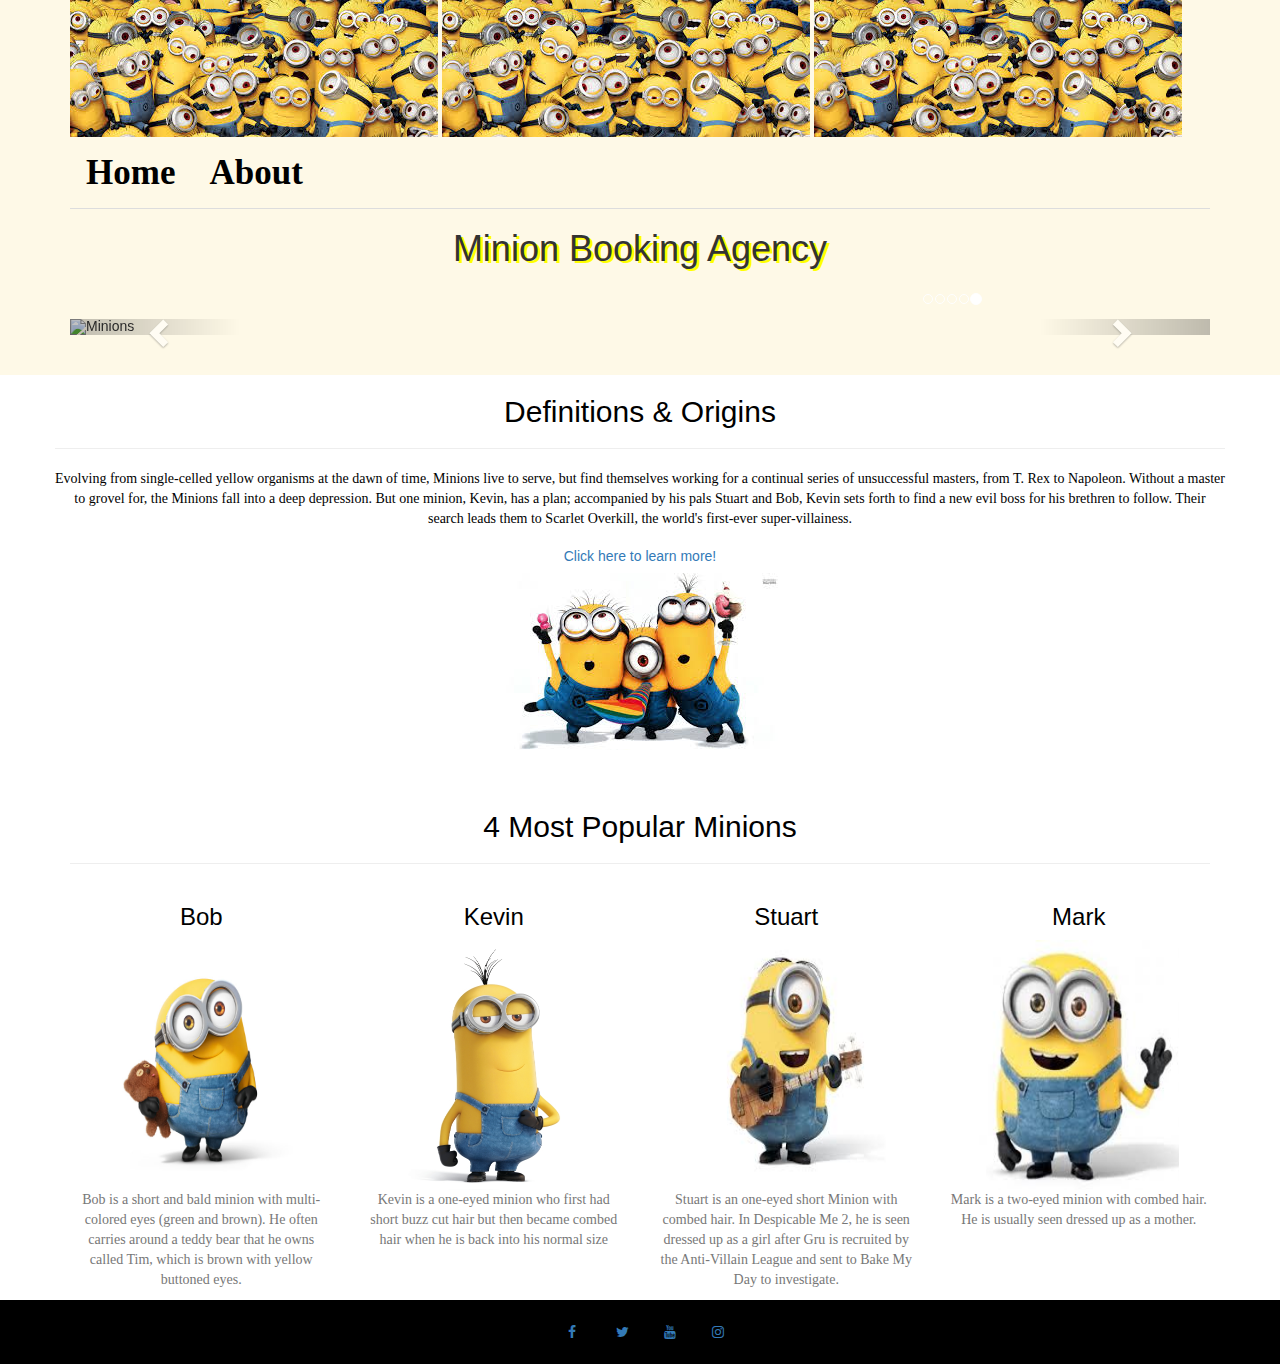
==== commit 7dca122d: "social bottons + form + cleaned code" ====
--- a/index.html
+++ b/index.html
@@ -193,14 +193,10 @@
   <div class="footer">
 
     <section>
-      <a href="#" class="fa fa-facebook"></a>
-    <a href="#" class="fa fa-twitter"></a>
-    <a href="#" class="fa fa-google"></a>
-    <a href="#" class="fa fa-linkedin"></a>
-    <a href="#" class="fa fa-youtube"></a>
-    <a href="#" class="fa fa-instagram"></a>
-    <a href="#" class="fa fa-snapchat-ghost"></a>
-
+      <a href="https://en-gb.facebook.com/minions/" class="fa fa-facebook"></a>
+    <a href="https://twitter.com/Minions?ref_src=twsrc%5Egoogle%7Ctwcamp%5Eserp%7Ctwgr%5Eauthor" class="fa fa-twitter"></a>
+    <a href="https://www.youtube.com/watch?v=EKbWvGLC97Q" class="fa fa-youtube"></a>
+    <a href="https://www.instagram.com/minionnation/?hl=en" class="fa fa-instagram"></a>
     </section>
 
   </div>
